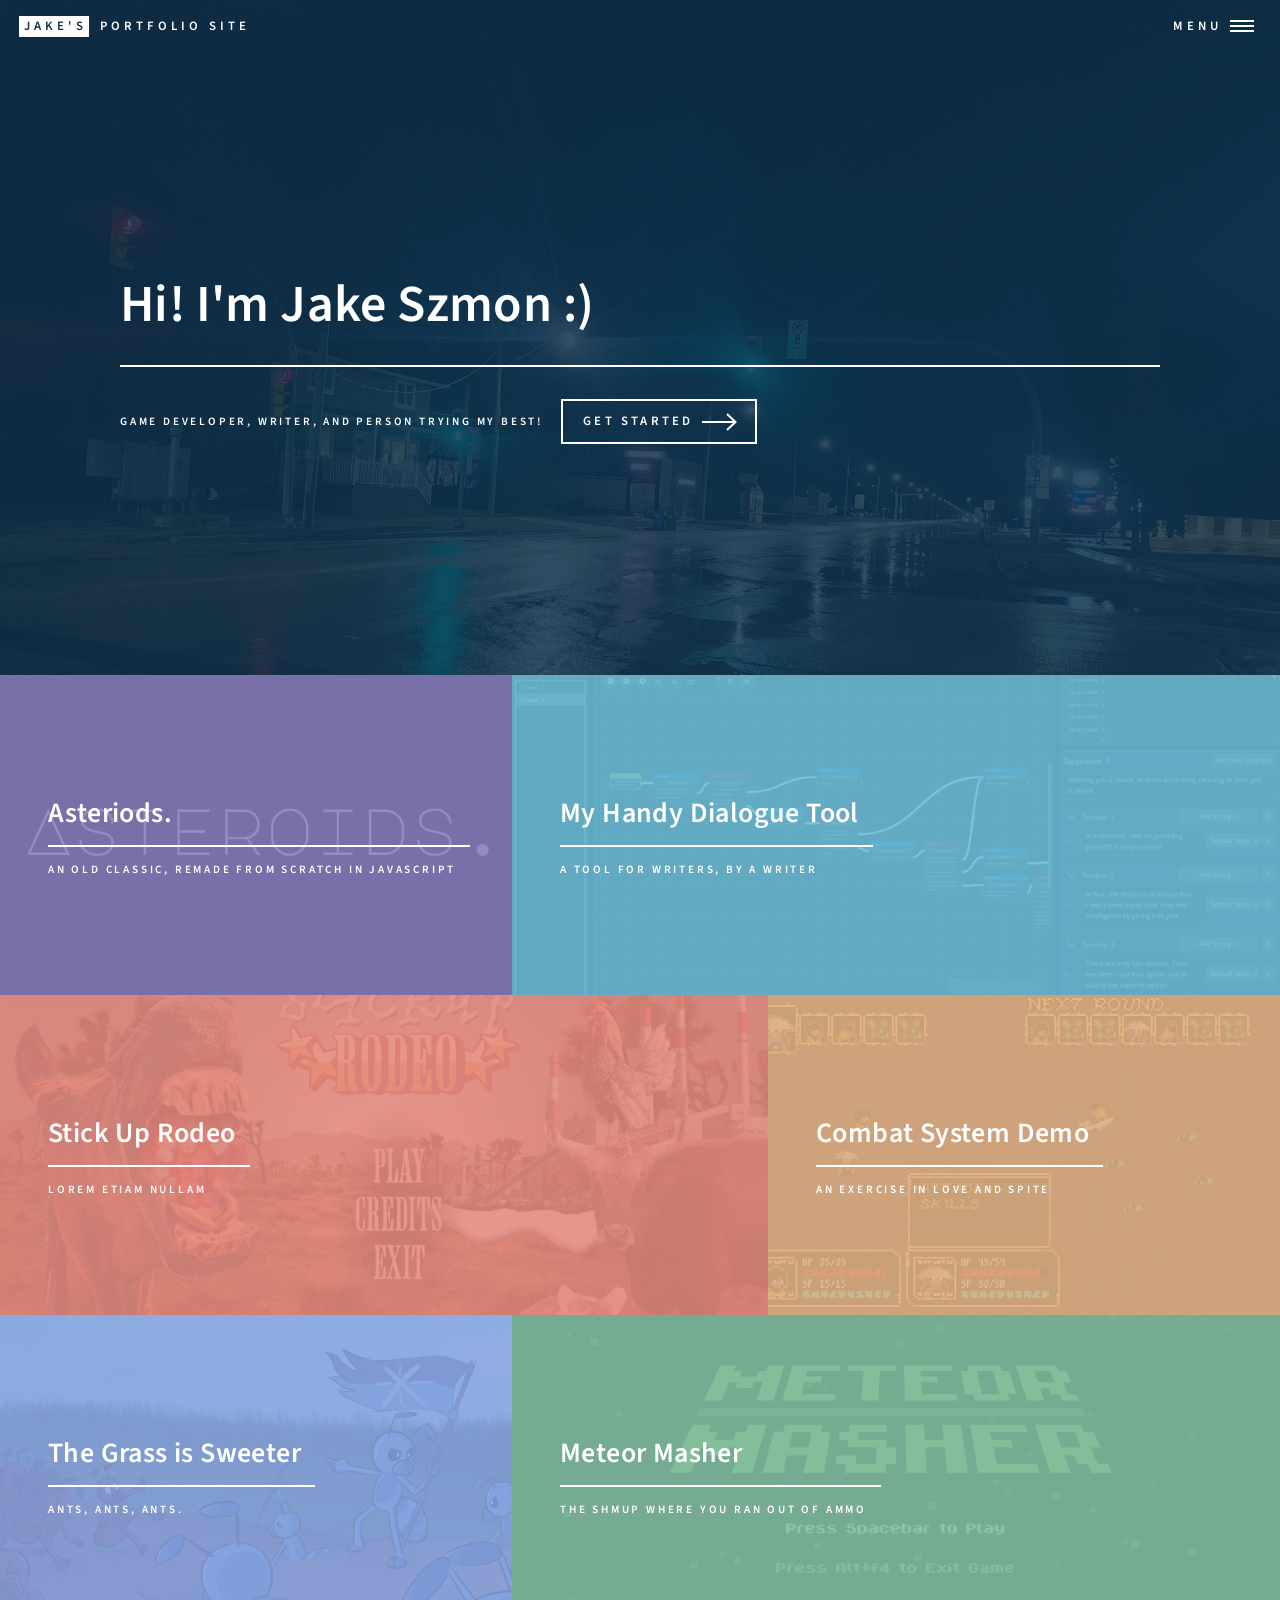
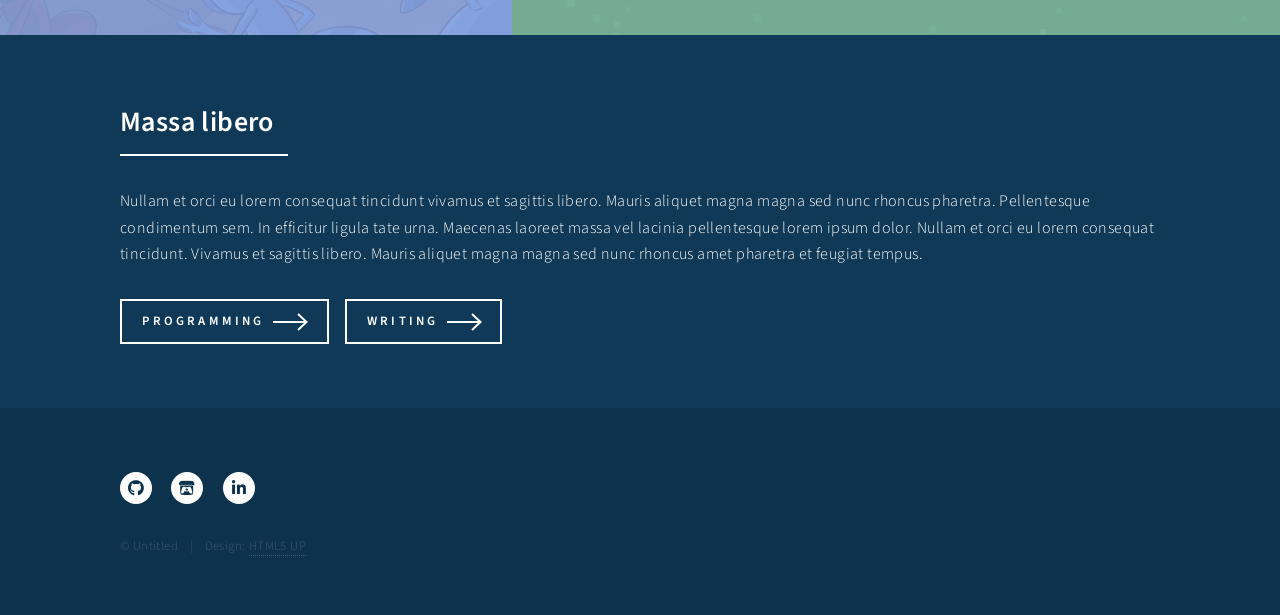
==== index.html @ b8385c4a "Test Update on home pc" ====
<!DOCTYPE HTML>
<!--
	Forty by HTML5 UP
	html5up.net | @ajlkn
	Free for personal and commercial use under the CCA 3.0 license (html5up.net/license)
-->
<html>
	<head>
		<title>Jake Szmon</title>
		<meta charset="utf-8" />
		<meta name="viewport" content="width=device-width, initial-scale=1, user-scalable=no" />
		<link rel="stylesheet" href="assets/css/main.css" />
		<noscript><link rel="stylesheet" href="assets/css/noscript.css" /></noscript>
	</head>
	<body class="is-preload">

		<!-- Wrapper -->
			<div id="wrapper">

				<!-- Header -->
					<header id="header" class="alt">
						<a href="index.html" class="logo"><strong>Jake's</strong><span> Portfolio Site</span></a>
						<nav>
							<a href="#menu">Menu</a>
						</nav>
					</header>

				<!-- Menu -->
					<nav id="menu">
						<ul class="links">
							<li><a href="index.html">Home</a></li>
							<li><a href="/assets/pages/ProgrammingProjects.html">Programming Projects</a></li>
						</ul>
					</nav>

				<!-- Banner -->
					<section id="banner" class="major">
						<div class="inner">
							<header class="major">
								<h1>Hi! I'm Jake Szmon :)</h1>
							</header>
							<div class="content">
								<p>Game Developer, Writer, and person trying my best!</p>
								<ul class="actions">
									<li><a href="#one" class="button next scrolly">Get Started</a></li>
								</ul>
							</div>
						</div>
					</section>

				<!-- Main -->
					<div id="main">

						<!-- One -->
							<section id="one" class="tiles">
								<article>
									<span class="image">
										<img src="/assets/images/projects/asteroids/aster_Header.png" alt="" />
									</span>
									<header class="major">
										<h3><a href="/assets/pages/projects/asteroids.html" class="link">Asteriods.</a></h3>
										<p>An old classic, remade from scratch in javascript</p>
									</header>
								</article>
								<article>
									<span class="image">
										<img src="/assets/images/projects/dialogue/JHDT_Header.png" alt="" />
									</span>
									<header class="major">
										<h3><a href="/assets/pages/projects/jakeshandydialoguetool.html" class="link">My Handy Dialogue Tool</a></h3>
										<p>A tool for writers, by a writer</p>
									</header>
								</article>
								<article>
									<span class="image">
										<img src="/assets/images/projects/stickup/StickUp_Header.png" alt="" />
									</span>
									<header class="major">
										<h3><a href="/assets/pages/projects/stickuprodeo.html" class="link">Stick Up Rodeo</a></h3>
										<p>Lorem etiam nullam</p>
									</header>
								</article>
								<article>
									<span class="image">
										<img src="/assets/images/projects/turnbased/TBB_Header.png" alt="" />
									</span>
									<header class="major">
										<h3><a href="/assets/pages/projects/turnbasedcombat.html" class="link">Combat System Demo</a></h3>
										<p>An Exercise in Love and Spite</p>
									</header>
								</article>
								<article>
									<span class="image">
										<img src="/assets/images/projects/sweetgrass/TGiS_Header.png" alt="" />
									</span>
									<header class="major">
										<h3><a href="/assets/pages/projects/thegrassissweeter.html" class="link">The Grass is Sweeter</a></h3>
										<p>Ants, Ants, Ants.</p>
									</header>
								</article>
								<article>
									<span class="image">
										<img src="/assets/images/projects/meteormasher/MM_Header.png" alt="" />
									</span>
									<header class="major">
										<h3><a href="/assets/pages/projects/meteormasher.html" class="link">Meteor Masher</a></h3>
										<p>The Shmup where you ran out of ammo</p>
									</header>
								</article>
							</section>

						<!-- Two -->
							<section id="two">
								<div class="inner">
									<header class="major">
										<h2>Massa libero</h2>
									</header>
									<p>Nullam et orci eu lorem consequat tincidunt vivamus et sagittis libero. Mauris aliquet magna magna sed nunc rhoncus pharetra. Pellentesque condimentum sem. In efficitur ligula tate urna. Maecenas laoreet massa vel lacinia pellentesque lorem ipsum dolor. Nullam et orci eu lorem consequat tincidunt. Vivamus et sagittis libero. Mauris aliquet magna magna sed nunc rhoncus amet pharetra et feugiat tempus.</p>
									<ul class="actions">
										<li><a href="/assets/pages/ProgrammingProjects.html" class="button next">Programming</a></li>
										<li><a href="/assets/pages/ProgrammingProjects.html" class="button next">Writing</a></li>
									</ul>
								</div>
							</section>

					</div>


				<!-- Footer -->
					<footer id="footer">
						<div class="inner">
							<ul class="icons">
								<li><a href="https://github.com/jacobszmon" class="icon brands alt fa-github"><span class="label">GitHub</span></a></li>
								<li><a href="https://szmonjbob.itch.io/" class="icon brands alt fa-itch-io"><span class="label">Itch</span></a></li>
								<li><a href="https://www.linkedin.com/in/jake-szmon-65138b3aa/" class="icon brands alt fa-linkedin-in"><span class="label">LinkedIn</span></a></li>
							</ul>
							<ul class="copyright">
								<li>&copy; Untitled</li><li>Design: <a href="https://html5up.net">HTML5 UP</a></li>
							</ul>
						</div>
					</footer>

			</div>

		<!-- Scripts -->
			<script src="assets/js/jquery.min.js"></script>
			<script src="assets/js/jquery.scrolly.min.js"></script>
			<script src="assets/js/jquery.scrollex.min.js"></script>
			<script src="assets/js/browser.min.js"></script>
			<script src="assets/js/breakpoints.min.js"></script>
			<script src="assets/js/util.js"></script>
			<script src="assets/js/main.js"></script>

	</body>
</html>
---- assets/css/main.css ----
@import url(fontawesome-all.min.css);
@import url("https://fonts.googleapis.com/css?family=Source+Sans+Pro:300,300italic,600,600italic");

/*
	Forty by HTML5 UP
	html5up.net | @ajlkn
	Free for personal and commercial use under the CCA 3.0 license (html5up.net/license)
*/




html, body, div, span, applet, object,
iframe, h1, h2, h3, h4, h5, h6, p, blockquote,
pre, a, abbr, acronym, address, big, cite,
code, del, dfn, em, img, ins, kbd, q, s, samp,
small, strike, strong, sub, sup, tt, var, b,
u, i, center, dl, dt, dd, ol, ul, li, fieldset,
form, label, legend, table, caption, tbody,
tfoot, thead, tr, th, td, article, aside,
canvas, details, embed, figure, figcaption,
footer, header, hgroup, menu, nav, output, ruby,
section, summary, time, mark, audio, video {
	margin: 0;
	padding: 0;
	border: 0;
	font-size: 100%;
	font: inherit;
	vertical-align: baseline;}

article, aside, details, figcaption, figure,
footer, header, hgroup, menu, nav, section {
	display: block;}

body {
	line-height: 1;
}

ol, ul {
	list-style: none;
}

blockquote, q {
	quotes: none;
}

	blockquote:before, blockquote:after, q:before, q:after {
		content: '';
		content: none;
	}

table {
	border-collapse: collapse;
	border-spacing: 0;
}

body {
	-webkit-text-size-adjust: none;
}

mark {
	background-color: transparent;
	color: inherit;
}

input::-moz-focus-inner {
	border: 0;
	padding: 0;
}

input, select, textarea {
	-moz-appearance: none;
	-webkit-appearance: none;
	-ms-appearance: none;
	appearance: none;
}

/* Basic */

	@-ms-viewport {
		width: device-width;
	}

	body {
		-ms-overflow-style: scrollbar;
	}

	@media screen and (max-width: 480px) {

		html, body {
			min-width: 320px;
		}

	}

	html {
		box-sizing: border-box;
	}

	*, *:before, *:after {
		box-sizing: inherit;
		--key-color: #0d324d;
		--color2: #0F3957;
		--color3: #124469;
		--color4: #15507A;
	}

	body {
		background: var(--key-color);
	}

		body.is-preload *, body.is-preload *:before, body.is-preload *:after {
			-moz-animation: none !important;
			-webkit-animation: none !important;
			-ms-animation: none !important;
			animation: none !important;
			-moz-transition: none !important;
			-webkit-transition: none !important;
			-ms-transition: none !important;
			transition: none !important;
		}

/* Type */

	body, input, select, textarea {
		color: #ffffff;
		font-family: "Source Sans Pro", Helvetica, sans-serif;
		font-size: 17pt;
		font-weight: 300;
		letter-spacing: 0.025em;
		line-height: 1.65;
	}

		@media screen and (max-width: 1680px) {

			body, input, select, textarea {
				font-size: 14pt;
			}

		}

		@media screen and (max-width: 1280px) {

			body, input, select, textarea {
				font-size: 12pt;
			}

		}

		@media screen and (max-width: 360px) {

			body, input, select, textarea {
				font-size: 11pt;
			}

		}

	a {
		-moz-transition: color 0.2s ease-in-out, border-bottom-color 0.2s ease-in-out;
		-webkit-transition: color 0.2s ease-in-out, border-bottom-color 0.2s ease-in-out;
		-ms-transition: color 0.2s ease-in-out, border-bottom-color 0.2s ease-in-out;
		transition: color 0.2s ease-in-out, border-bottom-color 0.2s ease-in-out;
		border-bottom: dotted 1px;
		color: inherit;
		text-decoration: none;
	}

		a:hover {
			border-bottom-color: transparent;
			color: #9bf1ff !important;
		}

		a:active {
			color: #53e3fb !important;
		}

	strong, b {
		color: #ffffff;
		font-weight: 600;
	}

	em, i {
		font-style: italic;
	}

	p {
		margin: 0 0 2em 0;
	}

	h1, h2, h3, h4, h5, h6 {
		color: #ffffff;
		font-weight: 600;
		line-height: 1.65;
		margin: 0 0 1em 0;
	}

		h1 a, h2 a, h3 a, h4 a, h5 a, h6 a {
			color: inherit;
			border-bottom: 0;
		}

	h1 {
		font-size: 2.5em;
	}

	h2 {
		font-size: 1.75em;
	}

	h3 {
		font-size: 1.35em;
	}

	h4 {
		font-size: 1.1em;
	}

	h5 {
		font-size: 0.9em;
	}

	h6 {
		font-size: 0.7em;
	}

	@media screen and (max-width: 736px) {

		h1 {
			font-size: 2em;
		}

		h2 {
			font-size: 1.5em;
		}

		h3 {
			font-size: 1.25em;
		}

	}

	sub {
		font-size: 0.8em;
		position: relative;
		top: 0.5em;
	}

	sup {
		font-size: 0.8em;
		position: relative;
		top: -0.5em;
	}

	blockquote {
		border-left: solid 4px rgba(212, 212, 255, 0.1);
		font-style: italic;
		margin: 0 0 2em 0;
		padding: 0.5em 0 0.5em 2em;
	}

	code {
		background: rgba(212, 212, 255, 0.035);
		font-family: "Courier New", monospace;
		font-size: 0.9em;
		margin: 0 0.25em;
		padding: 0.25em 0.65em;
	}

	pre {
		-webkit-overflow-scrolling: touch;
		font-family: "Courier New", monospace;
		font-size: 0.9em;
		margin: 0 0 2em 0;
	}

		pre code {
			display: block;
			line-height: 1.75;
			padding: 1em 1.5em;
			overflow-x: auto;
		}

	hr {
		border: 0;
		border-bottom: solid 1px rgba(212, 212, 255, 0.1);
		margin: 2em 0;
	}

		hr.major {
			margin: 3em 0;
		}

	.align-left {
		text-align: left;
	}

	.align-center {
		text-align: center;
	}

	.align-right {
		text-align: right;
	}

/* Row */

	.row {
		display: flex;
		flex-wrap: wrap;
		box-sizing: border-box;
		align-items: stretch;
	}

		.row > * {
			box-sizing: border-box;
		}

		.row.gtr-uniform > * > :last-child {
			margin-bottom: 0;
		}

		.row.aln-left {
			justify-content: flex-start;
		}

		.row.aln-center {
			justify-content: center;
		}

		.row.aln-right {
			justify-content: flex-end;
		}

		.row.aln-top {
			align-items: flex-start;
		}

		.row.aln-middle {
			align-items: center;
		}

		.row.aln-bottom {
			align-items: flex-end;
		}

		.row > .imp {
			order: -1;
		}

		.row > .col-1 {
			width: 8.33333%;
		}

		.row > .off-1 {
			margin-left: 8.33333%;
		}

		.row > .col-2 {
			width: 16.66667%;
		}

		.row > .off-2 {
			margin-left: 16.66667%;
		}

		.row > .col-3 {
			width: 25%;
		}

		.row > .off-3 {
			margin-left: 25%;
		}

		.row > .col-4 {
			width: 33.33333%;
		}

		.row > .off-4 {
			margin-left: 33.33333%;
		}

		.row > .col-5 {
			width: 41.66667%;
		}

		.row > .off-5 {
			margin-left: 41.66667%;
		}

		.row > .col-6 {
			width: 50%;
		}

		.row > .off-6 {
			margin-left: 50%;
		}

		.row > .col-7 {
			width: 58.33333%;
		}

		.row > .off-7 {
			margin-left: 58.33333%;
		}

		.row > .col-8 {
			width: 66.66667%;
		}

		.row > .off-8 {
			margin-left: 66.66667%;
		}

		.row > .col-9 {
			width: 75%;
		}

		.row > .off-9 {
			margin-left: 75%;
		}

		.row > .col-10 {
			width: 83.33333%;
		}

		.row > .off-10 {
			margin-left: 83.33333%;
		}

		.row > .col-11 {
			width: 91.66667%;
		}

		.row > .off-11 {
			margin-left: 91.66667%;
		}

		.row > .col-12 {
			width: 100%;
		}

		.row > .off-12 {
			margin-left: 100%;
		}

		.row.gtr-0 {
			margin-top: 0;
			margin-left: 0em;
		}

			.row.gtr-0 > * {
				padding: 0 0 0 0em;
			}

			.row.gtr-0.gtr-uniform {
				margin-top: 0em;
			}

				.row.gtr-0.gtr-uniform > * {
					padding-top: 0em;
				}

		.row.gtr-25 {
			margin-top: 0;
			margin-left: -0.5em;
		}

			.row.gtr-25 > * {
				padding: 0 0 0 0.5em;
			}

			.row.gtr-25.gtr-uniform {
				margin-top: -0.5em;
			}

				.row.gtr-25.gtr-uniform > * {
					padding-top: 0.5em;
				}

		.row.gtr-50 {
			margin-top: 0;
			margin-left: -1em;
		}

			.row.gtr-50 > * {
				padding: 0 0 0 1em;
			}

			.row.gtr-50.gtr-uniform {
				margin-top: -1em;
			}

				.row.gtr-50.gtr-uniform > * {
					padding-top: 1em;
				}

		.row {
			margin-top: 0;
			margin-left: -2em;
		}

			.row > * {
				padding: 0 0 0 2em;
			}

			.row.gtr-uniform {
				margin-top: -2em;
			}

				.row.gtr-uniform > * {
					padding-top: 2em;
				}

		.row.gtr-150 {
			margin-top: 0;
			margin-left: -3em;
		}

			.row.gtr-150 > * {
				padding: 0 0 0 3em;
			}

			.row.gtr-150.gtr-uniform {
				margin-top: -3em;
			}

				.row.gtr-150.gtr-uniform > * {
					padding-top: 3em;
				}

		.row.gtr-200 {
			margin-top: 0;
			margin-left: -4em;
		}

			.row.gtr-200 > * {
				padding: 0 0 0 4em;
			}

			.row.gtr-200.gtr-uniform {
				margin-top: -4em;
			}

				.row.gtr-200.gtr-uniform > * {
					padding-top: 4em;
				}

		@media screen and (max-width: 1680px) {

			.row {
				display: flex;
				flex-wrap: wrap;
				box-sizing: border-box;
				align-items: stretch;
			}

				.row > * {
					box-sizing: border-box;
				}

				.row.gtr-uniform > * > :last-child {
					margin-bottom: 0;
				}

				.row.aln-left {
					justify-content: flex-start;
				}

				.row.aln-center {
					justify-content: center;
				}

				.row.aln-right {
					justify-content: flex-end;
				}

				.row.aln-top {
					align-items: flex-start;
				}

				.row.aln-middle {
					align-items: center;
				}

				.row.aln-bottom {
					align-items: flex-end;
				}

				.row > .imp-xlarge {
					order: -1;
				}

				.row > .col-1-xlarge {
					width: 8.33333%;
				}

				.row > .off-1-xlarge {
					margin-left: 8.33333%;
				}

				.row > .col-2-xlarge {
					width: 16.66667%;
				}

				.row > .off-2-xlarge {
					margin-left: 16.66667%;
				}

				.row > .col-3-xlarge {
					width: 25%;
				}

				.row > .off-3-xlarge {
					margin-left: 25%;
				}

				.row > .col-4-xlarge {
					width: 33.33333%;
				}

				.row > .off-4-xlarge {
					margin-left: 33.33333%;
				}

				.row > .col-5-xlarge {
					width: 41.66667%;
				}

				.row > .off-5-xlarge {
					margin-left: 41.66667%;
				}

				.row > .col-6-xlarge {
					width: 50%;
				}

				.row > .off-6-xlarge {
					margin-left: 50%;
				}

				.row > .col-7-xlarge {
					width: 58.33333%;
				}

				.row > .off-7-xlarge {
					margin-left: 58.33333%;
				}

				.row > .col-8-xlarge {
					width: 66.66667%;
				}

				.row > .off-8-xlarge {
					margin-left: 66.66667%;
				}

				.row > .col-9-xlarge {
					width: 75%;
				}

				.row > .off-9-xlarge {
					margin-left: 75%;
				}

				.row > .col-10-xlarge {
					width: 83.33333%;
				}

				.row > .off-10-xlarge {
					margin-left: 83.33333%;
				}

				.row > .col-11-xlarge {
					width: 91.66667%;
				}

				.row > .off-11-xlarge {
					margin-left: 91.66667%;
				}

				.row > .col-12-xlarge {
					width: 100%;
				}

				.row > .off-12-xlarge {
					margin-left: 100%;
				}

				.row.gtr-0 {
					margin-top: 0;
					margin-left: 0em;
				}

					.row.gtr-0 > * {
						padding: 0 0 0 0em;
					}

					.row.gtr-0.gtr-uniform {
						margin-top: 0em;
					}

						.row.gtr-0.gtr-uniform > * {
							padding-top: 0em;
						}

				.row.gtr-25 {
					margin-top: 0;
					margin-left: -0.5em;
				}

					.row.gtr-25 > * {
						padding: 0 0 0 0.5em;
					}

					.row.gtr-25.gtr-uniform {
						margin-top: -0.5em;
					}

						.row.gtr-25.gtr-uniform > * {
							padding-top: 0.5em;
						}

				.row.gtr-50 {
					margin-top: 0;
					margin-left: -1em;
				}

					.row.gtr-50 > * {
						padding: 0 0 0 1em;
					}

					.row.gtr-50.gtr-uniform {
						margin-top: -1em;
					}

						.row.gtr-50.gtr-uniform > * {
							padding-top: 1em;
						}

				.row {
					margin-top: 0;
					margin-left: -2em;
				}

					.row > * {
						padding: 0 0 0 2em;
					}

					.row.gtr-uniform {
						margin-top: -2em;
					}

						.row.gtr-uniform > * {
							padding-top: 2em;
						}

				.row.gtr-150 {
					margin-top: 0;
					margin-left: -3em;
				}

					.row.gtr-150 > * {
						padding: 0 0 0 3em;
					}

					.row.gtr-150.gtr-uniform {
						margin-top: -3em;
					}

						.row.gtr-150.gtr-uniform > * {
							padding-top: 3em;
						}

				.row.gtr-200 {
					margin-top: 0;
					margin-left: -4em;
				}

					.row.gtr-200 > * {
						padding: 0 0 0 4em;
					}

					.row.gtr-200.gtr-uniform {
						margin-top: -4em;
					}

						.row.gtr-200.gtr-uniform > * {
							padding-top: 4em;
						}

		}

		@media screen and (max-width: 1280px) {

			.row {
				display: flex;
				flex-wrap: wrap;
				box-sizing: border-box;
				align-items: stretch;
			}

				.row > * {
					box-sizing: border-box;
				}

				.row.gtr-uniform > * > :last-child {
					margin-bottom: 0;
				}

				.row.aln-left {
					justify-content: flex-start;
				}

				.row.aln-center {
					justify-content: center;
				}

				.row.aln-right {
					justify-content: flex-end;
				}

				.row.aln-top {
					align-items: flex-start;
				}

				.row.aln-middle {
					align-items: center;
				}

				.row.aln-bottom {
					align-items: flex-end;
				}

				.row > .imp-large {
					order: -1;
				}

				.row > .col-1-large {
					width: 8.33333%;
				}

				.row > .off-1-large {
					margin-left: 8.33333%;
				}

				.row > .col-2-large {
					width: 16.66667%;
				}

				.row > .off-2-large {
					margin-left: 16.66667%;
				}

				.row > .col-3-large {
					width: 25%;
				}

				.row > .off-3-large {
					margin-left: 25%;
				}

				.row > .col-4-large {
					width: 33.33333%;
				}

				.row > .off-4-large {
					margin-left: 33.33333%;
				}

				.row > .col-5-large {
					width: 41.66667%;
				}

				.row > .off-5-large {
					margin-left: 41.66667%;
				}

				.row > .col-6-large {
					width: 50%;
				}

				.row > .off-6-large {
					margin-left: 50%;
				}

				.row > .col-7-large {
					width: 58.33333%;
				}

				.row > .off-7-large {
					margin-left: 58.33333%;
				}

				.row > .col-8-large {
					width: 66.66667%;
				}

				.row > .off-8-large {
					margin-left: 66.66667%;
				}

				.row > .col-9-large {
					width: 75%;
				}

				.row > .off-9-large {
					margin-left: 75%;
				}

				.row > .col-10-large {
					width: 83.33333%;
				}

				.row > .off-10-large {
					margin-left: 83.33333%;
				}

				.row > .col-11-large {
					width: 91.66667%;
				}

				.row > .off-11-large {
					margin-left: 91.66667%;
				}

				.row > .col-12-large {
					width: 100%;
				}

				.row > .off-12-large {
					margin-left: 100%;
				}

				.row.gtr-0 {
					margin-top: 0;
					margin-left: 0em;
				}

					.row.gtr-0 > * {
						padding: 0 0 0 0em;
					}

					.row.gtr-0.gtr-uniform {
						margin-top: 0em;
					}

						.row.gtr-0.gtr-uniform > * {
							padding-top: 0em;
						}

				.row.gtr-25 {
					margin-top: 0;
					margin-left: -0.375em;
				}

					.row.gtr-25 > * {
						padding: 0 0 0 0.375em;
					}

					.row.gtr-25.gtr-uniform {
						margin-top: -0.375em;
					}

						.row.gtr-25.gtr-uniform > * {
							padding-top: 0.375em;
						}

				.row.gtr-50 {
					margin-top: 0;
					margin-left: -0.75em;
				}

					.row.gtr-50 > * {
						padding: 0 0 0 0.75em;
					}

					.row.gtr-50.gtr-uniform {
						margin-top: -0.75em;
					}

						.row.gtr-50.gtr-uniform > * {
							padding-top: 0.75em;
						}

				.row {
					margin-top: 0;
					margin-left: -1.5em;
				}

					.row > * {
						padding: 0 0 0 1.5em;
					}

					.row.gtr-uniform {
						margin-top: -1.5em;
					}

						.row.gtr-uniform > * {
							padding-top: 1.5em;
						}

				.row.gtr-150 {
					margin-top: 0;
					margin-left: -2.25em;
				}

					.row.gtr-150 > * {
						padding: 0 0 0 2.25em;
					}

					.row.gtr-150.gtr-uniform {
						margin-top: -2.25em;
					}

						.row.gtr-150.gtr-uniform > * {
							padding-top: 2.25em;
						}

				.row.gtr-200 {
					margin-top: 0;
					margin-left: -3em;
				}

					.row.gtr-200 > * {
						padding: 0 0 0 3em;
					}

					.row.gtr-200.gtr-uniform {
						margin-top: -3em;
					}

						.row.gtr-200.gtr-uniform > * {
							padding-top: 3em;
						}

		}

		@media screen and (max-width: 980px) {

			.row {
				display: flex;
				flex-wrap: wrap;
				box-sizing: border-box;
				align-items: stretch;
			}

				.row > * {
					box-sizing: border-box;
				}

				.row.gtr-uniform > * > :last-child {
					margin-bottom: 0;
				}

				.row.aln-left {
					justify-content: flex-start;
				}

				.row.aln-center {
					justify-content: center;
				}

				.row.aln-right {
					justify-content: flex-end;
				}

				.row.aln-top {
					align-items: flex-start;
				}

				.row.aln-middle {
					align-items: center;
				}

				.row.aln-bottom {
					align-items: flex-end;
				}

				.row > .imp-medium {
					order: -1;
				}

				.row > .col-1-medium {
					width: 8.33333%;
				}

				.row > .off-1-medium {
					margin-left: 8.33333%;
				}

				.row > .col-2-medium {
					width: 16.66667%;
				}

				.row > .off-2-medium {
					margin-left: 16.66667%;
				}

				.row > .col-3-medium {
					width: 25%;
				}

				.row > .off-3-medium {
					margin-left: 25%;
				}

				.row > .col-4-medium {
					width: 33.33333%;
				}

				.row > .off-4-medium {
					margin-left: 33.33333%;
				}

				.row > .col-5-medium {
					width: 41.66667%;
				}

				.row > .off-5-medium {
					margin-left: 41.66667%;
				}

				.row > .col-6-medium {
					width: 50%;
				}

				.row > .off-6-medium {
					margin-left: 50%;
				}

				.row > .col-7-medium {
					width: 58.33333%;
				}

				.row > .off-7-medium {
					margin-left: 58.33333%;
				}

				.row > .col-8-medium {
					width: 66.66667%;
				}

				.row > .off-8-medium {
					margin-left: 66.66667%;
				}

				.row > .col-9-medium {
					width: 75%;
				}

				.row > .off-9-medium {
					margin-left: 75%;
				}

				.row > .col-10-medium {
					width: 83.33333%;
				}

				.row > .off-10-medium {
					margin-left: 83.33333%;
				}

				.row > .col-11-medium {
					width: 91.66667%;
				}

				.row > .off-11-medium {
					margin-left: 91.66667%;
				}

				.row > .col-12-medium {
					width: 100%;
				}

				.row > .off-12-medium {
					margin-left: 100%;
				}

				.row.gtr-0 {
					margin-top: 0;
					margin-left: 0em;
				}

					.row.gtr-0 > * {
						padding: 0 0 0 0em;
					}

					.row.gtr-0.gtr-uniform {
						margin-top: 0em;
					}

						.row.gtr-0.gtr-uniform > * {
							padding-top: 0em;
						}

				.row.gtr-25 {
					margin-top: 0;
					margin-left: -0.375em;
				}

					.row.gtr-25 > * {
						padding: 0 0 0 0.375em;
					}

					.row.gtr-25.gtr-uniform {
						margin-top: -0.375em;
					}

						.row.gtr-25.gtr-uniform > * {
							padding-top: 0.375em;
						}

				.row.gtr-50 {
					margin-top: 0;
					margin-left: -0.75em;
				}

					.row.gtr-50 > * {
						padding: 0 0 0 0.75em;
					}

					.row.gtr-50.gtr-uniform {
						margin-top: -0.75em;
					}

						.row.gtr-50.gtr-uniform > * {
							padding-top: 0.75em;
						}

				.row {
					margin-top: 0;
					margin-left: -1.5em;
				}

					.row > * {
						padding: 0 0 0 1.5em;
					}

					.row.gtr-uniform {
						margin-top: -1.5em;
					}

						.row.gtr-uniform > * {
							padding-top: 1.5em;
						}

				.row.gtr-150 {
					margin-top: 0;
					margin-left: -2.25em;
				}

					.row.gtr-150 > * {
						padding: 0 0 0 2.25em;
					}

					.row.gtr-150.gtr-uniform {
						margin-top: -2.25em;
					}

						.row.gtr-150.gtr-uniform > * {
							padding-top: 2.25em;
						}

				.row.gtr-200 {
					margin-top: 0;
					margin-left: -3em;
				}

					.row.gtr-200 > * {
						padding: 0 0 0 3em;
					}

					.row.gtr-200.gtr-uniform {
						margin-top: -3em;
					}

						.row.gtr-200.gtr-uniform > * {
							padding-top: 3em;
						}

		}

		@media screen and (max-width: 736px) {

			.row {
				display: flex;
				flex-wrap: wrap;
				box-sizing: border-box;
				align-items: stretch;
			}

				.row > * {
					box-sizing: border-box;
				}

				.row.gtr-uniform > * > :last-child {
					margin-bottom: 0;
				}

				.row.aln-left {
					justify-content: flex-start;
				}

				.row.aln-center {
					justify-content: center;
				}

				.row.aln-right {
					justify-content: flex-end;
				}

				.row.aln-top {
					align-items: flex-start;
				}

				.row.aln-middle {
					align-items: center;
				}

				.row.aln-bottom {
					align-items: flex-end;
				}

				.row > .imp-small {
					order: -1;
				}

				.row > .col-1-small {
					width: 8.33333%;
				}

				.row > .off-1-small {
					margin-left: 8.33333%;
				}

				.row > .col-2-small {
					width: 16.66667%;
				}

				.row > .off-2-small {
					margin-left: 16.66667%;
				}

				.row > .col-3-small {
					width: 25%;
				}

				.row > .off-3-small {
					margin-left: 25%;
				}

				.row > .col-4-small {
					width: 33.33333%;
				}

				.row > .off-4-small {
					margin-left: 33.33333%;
				}

				.row > .col-5-small {
					width: 41.66667%;
				}

				.row > .off-5-small {
					margin-left: 41.66667%;
				}

				.row > .col-6-small {
					width: 50%;
				}

				.row > .off-6-small {
					margin-left: 50%;
				}

				.row > .col-7-small {
					width: 58.33333%;
				}

				.row > .off-7-small {
					margin-left: 58.33333%;
				}

				.row > .col-8-small {
					width: 66.66667%;
				}

				.row > .off-8-small {
					margin-left: 66.66667%;
				}

				.row > .col-9-small {
					width: 75%;
				}

				.row > .off-9-small {
					margin-left: 75%;
				}

				.row > .col-10-small {
					width: 83.33333%;
				}

				.row > .off-10-small {
					margin-left: 83.33333%;
				}

				.row > .col-11-small {
					width: 91.66667%;
				}

				.row > .off-11-small {
					margin-left: 91.66667%;
				}

				.row > .col-12-small {
					width: 100%;
				}

				.row > .off-12-small {
					margin-left: 100%;
				}

				.row.gtr-0 {
					margin-top: 0;
					margin-left: 0em;
				}

					.row.gtr-0 > * {
						padding: 0 0 0 0em;
					}

					.row.gtr-0.gtr-uniform {
						margin-top: 0em;
					}

						.row.gtr-0.gtr-uniform > * {
							padding-top: 0em;
						}

				.row.gtr-25 {
					margin-top: 0;
					margin-left: -0.3125em;
				}

					.row.gtr-25 > * {
						padding: 0 0 0 0.3125em;
					}

					.row.gtr-25.gtr-uniform {
						margin-top: -0.3125em;
					}

						.row.gtr-25.gtr-uniform > * {
							padding-top: 0.3125em;
						}

				.row.gtr-50 {
					margin-top: 0;
					margin-left: -0.625em;
				}

					.row.gtr-50 > * {
						padding: 0 0 0 0.625em;
					}

					.row.gtr-50.gtr-uniform {
						margin-top: -0.625em;
					}

						.row.gtr-50.gtr-uniform > * {
							padding-top: 0.625em;
						}

				.row {
					margin-top: 0;
					margin-left: -1.25em;
				}

					.row > * {
						padding: 0 0 0 1.25em;
					}

					.row.gtr-uniform {
						margin-top: -1.25em;
					}

						.row.gtr-uniform > * {
							padding-top: 1.25em;
						}

				.row.gtr-150 {
					margin-top: 0;
					margin-left: -1.875em;
				}

					.row.gtr-150 > * {
						padding: 0 0 0 1.875em;
					}

					.row.gtr-150.gtr-uniform {
						margin-top: -1.875em;
					}

						.row.gtr-150.gtr-uniform > * {
							padding-top: 1.875em;
						}

				.row.gtr-200 {
					margin-top: 0;
					margin-left: -2.5em;
				}

					.row.gtr-200 > * {
						padding: 0 0 0 2.5em;
					}

					.row.gtr-200.gtr-uniform {
						margin-top: -2.5em;
					}

						.row.gtr-200.gtr-uniform > * {
							padding-top: 2.5em;
						}

		}

		@media screen and (max-width: 480px) {

			.row {
				display: flex;
				flex-wrap: wrap;
				box-sizing: border-box;
				align-items: stretch;
			}

				.row > * {
					box-sizing: border-box;
				}

				.row.gtr-uniform > * > :last-child {
					margin-bottom: 0;
				}

				.row.aln-left {
					justify-content: flex-start;
				}

				.row.aln-center {
					justify-content: center;
				}

				.row.aln-right {
					justify-content: flex-end;
				}

				.row.aln-top {
					align-items: flex-start;
				}

				.row.aln-middle {
					align-items: center;
				}

				.row.aln-bottom {
					align-items: flex-end;
				}

				.row > .imp-xsmall {
					order: -1;
				}

				.row > .col-1-xsmall {
					width: 8.33333%;
				}

				.row > .off-1-xsmall {
					margin-left: 8.33333%;
				}

				.row > .col-2-xsmall {
					width: 16.66667%;
				}

				.row > .off-2-xsmall {
					margin-left: 16.66667%;
				}

				.row > .col-3-xsmall {
					width: 25%;
				}

				.row > .off-3-xsmall {
					margin-left: 25%;
				}

				.row > .col-4-xsmall {
					width: 33.33333%;
				}

				.row > .off-4-xsmall {
					margin-left: 33.33333%;
				}

				.row > .col-5-xsmall {
					width: 41.66667%;
				}

				.row > .off-5-xsmall {
					margin-left: 41.66667%;
				}

				.row > .col-6-xsmall {
					width: 50%;
				}

				.row > .off-6-xsmall {
					margin-left: 50%;
				}

				.row > .col-7-xsmall {
					width: 58.33333%;
				}

				.row > .off-7-xsmall {
					margin-left: 58.33333%;
				}

				.row > .col-8-xsmall {
					width: 66.66667%;
				}

				.row > .off-8-xsmall {
					margin-left: 66.66667%;
				}

				.row > .col-9-xsmall {
					width: 75%;
				}

				.row > .off-9-xsmall {
					margin-left: 75%;
				}

				.row > .col-10-xsmall {
					width: 83.33333%;
				}

				.row > .off-10-xsmall {
					margin-left: 83.33333%;
				}

				.row > .col-11-xsmall {
					width: 91.66667%;
				}

				.row > .off-11-xsmall {
					margin-left: 91.66667%;
				}

				.row > .col-12-xsmall {
					width: 100%;
				}

				.row > .off-12-xsmall {
					margin-left: 100%;
				}

				.row.gtr-0 {
					margin-top: 0;
					margin-left: 0em;
				}

					.row.gtr-0 > * {
						padding: 0 0 0 0em;
					}

					.row.gtr-0.gtr-uniform {
						margin-top: 0em;
					}

						.row.gtr-0.gtr-uniform > * {
							padding-top: 0em;
						}

				.row.gtr-25 {
					margin-top: 0;
					margin-left: -0.3125em;
				}

					.row.gtr-25 > * {
						padding: 0 0 0 0.3125em;
					}

					.row.gtr-25.gtr-uniform {
						margin-top: -0.3125em;
					}

						.row.gtr-25.gtr-uniform > * {
							padding-top: 0.3125em;
						}

				.row.gtr-50 {
					margin-top: 0;
					margin-left: -0.625em;
				}

					.row.gtr-50 > * {
						padding: 0 0 0 0.625em;
					}

					.row.gtr-50.gtr-uniform {
						margin-top: -0.625em;
					}

						.row.gtr-50.gtr-uniform > * {
							padding-top: 0.625em;
						}

				.row {
					margin-top: 0;
					margin-left: -1.25em;
				}

					.row > * {
						padding: 0 0 0 1.25em;
					}

					.row.gtr-uniform {
						margin-top: -1.25em;
					}

						.row.gtr-uniform > * {
							padding-top: 1.25em;
						}

				.row.gtr-150 {
					margin-top: 0;
					margin-left: -1.875em;
				}

					.row.gtr-150 > * {
						padding: 0 0 0 1.875em;
					}

					.row.gtr-150.gtr-uniform {
						margin-top: -1.875em;
					}

						.row.gtr-150.gtr-uniform > * {
							padding-top: 1.875em;
						}

				.row.gtr-200 {
					margin-top: 0;
					margin-left: -2.5em;
				}

					.row.gtr-200 > * {
						padding: 0 0 0 2.5em;
					}

					.row.gtr-200.gtr-uniform {
						margin-top: -2.5em;
					}

						.row.gtr-200.gtr-uniform > * {
							padding-top: 2.5em;
						}

		}

/* Section/Article */

	section.special, article.special {
		text-align: center;
	}

	header.major {
		width: -moz-max-content;
		width: -webkit-max-content;
		width: -ms-max-content;
		width: max-content;
		margin-bottom: 2em;
	}

		header.major > :first-child {
			margin-bottom: 0;
			width: calc(100% + 0.5em);
		}

			header.major > :first-child:after {
				content: '';
				background-color: #ffffff;
				display: block;
				height: 2px;
				margin: 0.325em 0 0.5em 0;
				width: 100%;
			}

		header.major > p {
			font-size: 0.7em;
			font-weight: 600;
			letter-spacing: 0.25em;
			margin-bottom: 0;
			text-transform: uppercase;
		}

		body.is-ie header.major > :first-child:after {
			max-width: 9em;
		}

		body.is-ie header.major > h1:after {
			max-width: 100% !important;
		}

	@media screen and (max-width: 736px) {

		header.major > p br {
			display: none;
		}

	}

/* Form */

	form {
		margin: 0 0 2em 0;
	}

		form > :last-child {
			margin-bottom: 0;
		}

		form > .fields {
			display: -moz-flex;
			display: -webkit-flex;
			display: -ms-flex;
			display: flex;
			-moz-flex-wrap: wrap;
			-webkit-flex-wrap: wrap;
			-ms-flex-wrap: wrap;
			flex-wrap: wrap;
			width: calc(100% + 3em);
			margin: -1.5em 0 2em -1.5em;
		}

			form > .fields > .field {
				-moz-flex-grow: 0;
				-webkit-flex-grow: 0;
				-ms-flex-grow: 0;
				flex-grow: 0;
				-moz-flex-shrink: 0;
				-webkit-flex-shrink: 0;
				-ms-flex-shrink: 0;
				flex-shrink: 0;
				padding: 1.5em 0 0 1.5em;
				width: calc(100% - 1.5em);
			}

				form > .fields > .field.half {
					width: calc(50% - 0.75em);
				}

				form > .fields > .field.third {
					width: calc(100%/3 - 0.5em);
				}

				form > .fields > .field.quarter {
					width: calc(25% - 0.375em);
				}

		@media screen and (max-width: 480px) {

			form > .fields {
				width: calc(100% + 3em);
				margin: -1.5em 0 2em -1.5em;
			}

				form > .fields > .field {
					padding: 1.5em 0 0 1.5em;
					width: calc(100% - 1.5em);
				}

					form > .fields > .field.half {
						width: calc(100% - 1.5em);
					}

					form > .fields > .field.third {
						width: calc(100% - 1.5em);
					}

					form > .fields > .field.quarter {
						width: calc(100% - 1.5em);
					}

		}

	label {
		color: #ffffff;
		display: block;
		font-size: 0.8em;
		font-weight: 600;
		letter-spacing: 0.25em;
		margin: 0 0 1em 0;
		text-transform: uppercase;
	}

	input[type="text"],
	input[type="password"],
	input[type="email"],
	input[type="tel"],
	input[type="search"],
	input[type="url"],
	select,
	textarea {
		-moz-appearance: none;
		-webkit-appearance: none;
		-ms-appearance: none;
		appearance: none;
		background: rgba(212, 212, 255, 0.035);
		border: none;
		border-radius: 0;
		color: inherit;
		display: block;
		outline: 0;
		padding: 0 1em;
		text-decoration: none;
		width: 100%;
	}

		input[type="text"]:invalid,
		input[type="password"]:invalid,
		input[type="email"]:invalid,
		input[type="tel"]:invalid,
		input[type="search"]:invalid,
		input[type="url"]:invalid,
		select:invalid,
		textarea:invalid {
			box-shadow: none;
		}

		input[type="text"]:focus,
		input[type="password"]:focus,
		input[type="email"]:focus,
		input[type="tel"]:focus,
		input[type="search"]:focus,
		input[type="url"]:focus,
		select:focus,
		textarea:focus {
			border-color: #9bf1ff;
			box-shadow: 0 0 0 2px #9bf1ff;
		}

	select {
		background-image: url("data:image/svg+xml;charset=utf8,%3Csvg xmlns='http://www.w3.org/2000/svg' width='40' height='40' preserveAspectRatio='none' viewBox='0 0 40 40'%3E%3Cpath d='M9.4,12.3l10.4,10.4l10.4-10.4c0.2-0.2,0.5-0.4,0.9-0.4c0.3,0,0.6,0.1,0.9,0.4l3.3,3.3c0.2,0.2,0.4,0.5,0.4,0.9 c0,0.4-0.1,0.6-0.4,0.9L20.7,31.9c-0.2,0.2-0.5,0.4-0.9,0.4c-0.3,0-0.6-0.1-0.9-0.4L4.3,17.3c-0.2-0.2-0.4-0.5-0.4-0.9 c0-0.4,0.1-0.6,0.4-0.9l3.3-3.3c0.2-0.2,0.5-0.4,0.9-0.4S9.1,12.1,9.4,12.3z' fill='rgba(212, 212, 255, 0.1)' /%3E%3C/svg%3E");
		background-size: 1.25rem;
		background-repeat: no-repeat;
		background-position: calc(100% - 1rem) center;
		height: 2.75em;
		padding-right: 2.75em;
		text-overflow: ellipsis;
	}

		select option {
			color: #ffffff;
			background: var(--key-color);
		}

		select:focus::-ms-value {
			background-color: transparent;
		}

		select::-ms-expand {
			display: none;
		}

	input[type="text"],
	input[type="password"],
	input[type="email"],
	input[type="tel"],
	input[type="search"],
	input[type="url"],
	select {
		height: 2.75em;
	}

	textarea {
		padding: 0.75em 1em;
	}

	input[type="checkbox"],
	input[type="radio"] {
		-moz-appearance: none;
		-webkit-appearance: none;
		-ms-appearance: none;
		appearance: none;
		display: block;
		float: left;
		margin-right: -2em;
		opacity: 0;
		width: 1em;
		z-index: -1;
	}

		input[type="checkbox"] + label,
		input[type="radio"] + label {
			text-decoration: none;
			color: #ffffff;
			cursor: pointer;
			display: inline-block;
			font-weight: 300;
			padding-left: 2.65em;
			padding-right: 0.75em;
			position: relative;
		}

			input[type="checkbox"] + label:before,
			input[type="radio"] + label:before {
				-moz-osx-font-smoothing: grayscale;
				-webkit-font-smoothing: antialiased;
				display: inline-block;
				font-style: normal;
				font-variant: normal;
				text-rendering: auto;
				line-height: 1;
				text-transform: none !important;
				font-family: 'Font Awesome 5 Free';
				font-weight: 900;
			}

			input[type="checkbox"] + label:before,
			input[type="radio"] + label:before {
				background: rgba(212, 212, 255, 0.035);
				content: '';
				display: inline-block;
				font-size: 0.8em;
				height: 2.0625em;
				left: 0;
				letter-spacing: 0;
				line-height: 2.0625em;
				position: absolute;
				text-align: center;
				top: 0;
				width: 2.0625em;
			}

		input[type="checkbox"]:checked + label:before,
		input[type="radio"]:checked + label:before {
			background: #ffffff;
			border-color: #9bf1ff;
			content: '\f00c';
			color: var(--key-color);
		}

		input[type="checkbox"]:focus + label:before,
		input[type="radio"]:focus + label:before {
			box-shadow: 0 0 0 2px #9bf1ff;
		}

	input[type="radio"] + label:before {
		border-radius: 100%;
	}

	::-webkit-input-placeholder {
		color: rgba(244, 244, 255, 0.2) !important;
		opacity: 1.0;
	}

	:-moz-placeholder {
		color: rgba(244, 244, 255, 0.2) !important;
		opacity: 1.0;
	}

	::-moz-placeholder {
		color: rgba(244, 244, 255, 0.2) !important;
		opacity: 1.0;
	}

	:-ms-input-placeholder {
		color: rgba(244, 244, 255, 0.2) !important;
		opacity: 1.0;
	}

/* Box */

	.box {
		border: solid 1px rgba(212, 212, 255, 0.1);
		margin-bottom: 2em;
		padding: 1.5em;
	}

		.box > :last-child,
		.box > :last-child > :last-child,
		.box > :last-child > :last-child > :last-child {
			margin-bottom: 0;
		}

		.box.alt {
			border: 0;
			border-radius: 0;
			padding: 0;
		}

/* Icon */

	.icon {
		text-decoration: none;
		border-bottom: none;
		position: relative;
	}

		.icon:before {
			-moz-osx-font-smoothing: grayscale;
			-webkit-font-smoothing: antialiased;
			display: inline-block;
			font-style: normal;
			font-variant: normal;
			text-rendering: auto;
			line-height: 1;
			text-transform: none !important;
			font-family: 'Font Awesome 5 Free';
			font-weight: 400;
		}

		.icon > .label {
			display: none;
		}

		.icon:before {
			line-height: inherit;
		}

		.icon.solid:before {
			font-weight: 900;
		}

		.icon.brands:before {
			font-family: 'Font Awesome 5 Brands';
		}

		.icon.alt:before {
			background-color: #ffffff;
			border-radius: 100%;
			color: var(--key-color);
			display: inline-block;
			height: 2em;
			line-height: 2em;
			text-align: center;
			width: 2em;
		}

	a.icon.alt:before {
		-moz-transition: background-color 0.2s ease-in-out;
		-webkit-transition: background-color 0.2s ease-in-out;
		-ms-transition: background-color 0.2s ease-in-out;
		transition: background-color 0.2s ease-in-out;
	}

	a.icon.alt:hover:before {
		background-color: #6fc3df;
	}

	a.icon.alt:active:before {
		background-color: #37a6cb;
	}

/* Image */

	.image {
		border: 0;
		display: inline-block;
		position: relative;
	}

		.image img {
			display: block;
		}

		.image.left, .image.right {
			max-width: 30%;
		}

			.image.left img, .image.right img {
				width: 100%;
			}

		.image.left {
			float: left;
			margin: 0 1.5em 1.25em 0;
			top: 0.25em;
		}

		.image.right {
			float: right;
			margin: 0 0 1.25em 1.5em;
			top: 0.25em;
		}

		.image.fit {
			display: block;
			margin: 0 0 2em 0;
			width: 100%;
		}

			.image.fit img {
				width: 100%;
			}

		.image.main {
			display: block;
			margin: 2.5em 0;
			width: 100%;
		}

			.image.main img {
				width: 100%;
			}

			@media screen and (max-width: 736px) {

				.image.main {
					margin: 1.5em 0;
				}

			}

/* List */

	ol {
		list-style: decimal;
		margin: 0 0 2em 0;
		padding-left: 1.25em;
	}

		ol li {
			padding-left: 0.25em;
		}

	ul {
		list-style: disc;
		margin: 0 0 2em 0;
		padding-left: 1em;
	}

		ul li {
			padding-left: 0.5em;
		}

		ul.alt {
			list-style: none;
			padding-left: 0;
		}

			ul.alt li {
				border-top: solid 1px rgba(212, 212, 255, 0.1);
				padding: 0.5em 0;
			}

				ul.alt li:first-child {
					border-top: 0;
					padding-top: 0;
				}

	dl {
		margin: 0 0 2em 0;
	}

		dl dt {
			display: block;
			font-weight: 600;
			margin: 0 0 1em 0;
		}

		dl dd {
			margin-left: 2em;
		}

/* Actions */

	ul.actions {
		display: -moz-flex;
		display: -webkit-flex;
		display: -ms-flex;
		display: flex;
		cursor: default;
		list-style: none;
		margin-left: -1em;
		padding-left: 0;
	}

		ul.actions li {
			padding: 0 0 0 1em;
			vertical-align: middle;
		}

		ul.actions.special {
			-moz-justify-content: center;
			-webkit-justify-content: center;
			-ms-justify-content: center;
			justify-content: center;
			width: 100%;
			margin-left: 0;
		}

			ul.actions.special li:first-child {
				padding-left: 0;
			}

		ul.actions.stacked {
			-moz-flex-direction: column;
			-webkit-flex-direction: column;
			-ms-flex-direction: column;
			flex-direction: column;
			margin-left: 0;
		}

			ul.actions.stacked li {
				padding: 1.3em 0 0 0;
			}

				ul.actions.stacked li:first-child {
					padding-top: 0;
				}

		ul.actions.fit {
			width: calc(100% + 1em);
		}

			ul.actions.fit li {
				-moz-flex-grow: 1;
				-webkit-flex-grow: 1;
				-ms-flex-grow: 1;
				flex-grow: 1;
				-moz-flex-shrink: 1;
				-webkit-flex-shrink: 1;
				-ms-flex-shrink: 1;
				flex-shrink: 1;
				width: 100%;
			}

				ul.actions.fit li > * {
					width: 100%;
				}

			ul.actions.fit.stacked {
				width: 100%;
			}

/* Icons */

	ul.icons {
		cursor: default;
		list-style: none;
		padding-left: 0;
	}

		ul.icons li {
			display: inline-block;
			padding: 0 1em 0 0;
		}

			ul.icons li:last-child {
				padding-right: 0;
			}

		@media screen and (max-width: 736px) {

			ul.icons li {
				padding: 0 0.75em 0 0;
			}

		}

/* Pagination */

	ul.pagination {
		cursor: default;
		list-style: none;
		padding-left: 0;
	}

		ul.pagination li {
			display: inline-block;
			padding-left: 0;
			vertical-align: middle;
		}

			ul.pagination li > .page {
				-moz-transition: background-color 0.2s ease-in-out, color 0.2s ease-in-out;
				-webkit-transition: background-color 0.2s ease-in-out, color 0.2s ease-in-out;
				-ms-transition: background-color 0.2s ease-in-out, color 0.2s ease-in-out;
				transition: background-color 0.2s ease-in-out, color 0.2s ease-in-out;
				border-bottom: 0;
				display: inline-block;
				font-size: 0.8em;
				font-weight: 600;
				height: 1.5em;
				line-height: 1.5em;
				margin: 0 0.125em;
				min-width: 1.5em;
				padding: 0 0.5em;
				text-align: center;
			}

				ul.pagination li > .page.active {
					background-color: #ffffff;
					color: var(--key-color);
				}

					ul.pagination li > .page.active:hover {
						background-color: #9bf1ff;
						color: var(--key-color) !important;
					}

					ul.pagination li > .page.active:active {
						background-color: #53e3fb;
					}

			ul.pagination li:first-child {
				padding-right: 0.75em;
			}

			ul.pagination li:last-child {
				padding-left: 0.75em;
			}

		@media screen and (max-width: 480px) {

			ul.pagination li:nth-child(n+2):nth-last-child(n+2) {
				display: none;
			}

			ul.pagination li:first-child {
				padding-right: 0;
			}

		}

/* Table */

	.table-wrapper {
		-webkit-overflow-scrolling: touch;
		overflow-x: auto;
	}

	table {
		margin: 0 0 2em 0;
		width: 100%;
	}

		table tbody tr {
			border: solid 1px rgba(212, 212, 255, 0.1);
			border-left: 0;
			border-right: 0;
		}

			table tbody tr:nth-child(2n + 1) {
				background-color: rgba(212, 212, 255, 0.035);
			}

		table td {
			padding: 0.75em 0.75em;
		}

		table th {
			color: #ffffff;
			font-size: 0.9em;
			font-weight: 600;
			padding: 0 0.75em 0.75em 0.75em;
			text-align: left;
		}

		table thead {
			border-bottom: solid 2px rgba(212, 212, 255, 0.1);
		}

		table tfoot {
			border-top: solid 2px rgba(212, 212, 255, 0.1);
		}

		table.alt {
			border-collapse: separate;
		}

			table.alt tbody tr td {
				border: solid 1px rgba(212, 212, 255, 0.1);
				border-left-width: 0;
				border-top-width: 0;
			}

				table.alt tbody tr td:first-child {
					border-left-width: 1px;
				}

			table.alt tbody tr:first-child td {
				border-top-width: 1px;
			}

			table.alt thead {
				border-bottom: 0;
			}

			table.alt tfoot {
				border-top: 0;
			}

/* Button */

	input[type="submit"],
	input[type="reset"],
	input[type="button"],
	button,
	.button {
		-moz-appearance: none;
		-webkit-appearance: none;
		-ms-appearance: none;
		appearance: none;
		-moz-transition: background-color 0.2s ease-in-out, box-shadow 0.2s ease-in-out, color 0.2s ease-in-out;
		-webkit-transition: background-color 0.2s ease-in-out, box-shadow 0.2s ease-in-out, color 0.2s ease-in-out;
		-ms-transition: background-color 0.2s ease-in-out, box-shadow 0.2s ease-in-out, color 0.2s ease-in-out;
		transition: background-color 0.2s ease-in-out, box-shadow 0.2s ease-in-out, color 0.2s ease-in-out;
		background-color: transparent;
		border: 0;
		border-radius: 0;
		box-shadow: inset 0 0 0 2px #ffffff;
		color: #ffffff;
		cursor: pointer;
		display: inline-block;
		font-size: 0.8em;
		font-weight: 600;
		height: 3.5em;
		letter-spacing: 0.25em;
		line-height: 3.5em;
		padding: 0 1.75em;
		text-align: center;
		text-decoration: none;
		text-transform: uppercase;
		white-space: nowrap;
	}

		input[type="submit"]:hover, input[type="submit"]:active,
		input[type="reset"]:hover,
		input[type="reset"]:active,
		input[type="button"]:hover,
		input[type="button"]:active,
		button:hover,
		button:active,
		.button:hover,
		.button:active {
			box-shadow: inset 0 0 0 2px #9bf1ff;
			color: #9bf1ff;
		}

		input[type="submit"]:active,
		input[type="reset"]:active,
		input[type="button"]:active,
		button:active,
		.button:active {
			background-color: rgba(155, 241, 255, 0.1);
			box-shadow: inset 0 0 0 2px #53e3fb;
			color: #53e3fb;
		}

		input[type="submit"].icon:before,
		input[type="reset"].icon:before,
		input[type="button"].icon:before,
		button.icon:before,
		.button.icon:before {
			margin-right: 0.5em;
		}

		input[type="submit"].fit,
		input[type="reset"].fit,
		input[type="button"].fit,
		button.fit,
		.button.fit {
			width: 100%;
		}

		input[type="submit"].small,
		input[type="reset"].small,
		input[type="button"].small,
		button.small,
		.button.small {
			font-size: 0.6em;
		}

		input[type="submit"].large,
		input[type="reset"].large,
		input[type="button"].large,
		button.large,
		.button.large {
			font-size: 1.25em;
			height: 3em;
			line-height: 3em;
		}

		input[type="submit"].next,
		input[type="reset"].next,
		input[type="button"].next,
		button.next,
		.button.next {
			padding-right: 4.5em;
			position: relative;
		}

			input[type="submit"].next:before, input[type="submit"].next:after,
			input[type="reset"].next:before,
			input[type="reset"].next:after,
			input[type="button"].next:before,
			input[type="button"].next:after,
			button.next:before,
			button.next:after,
			.button.next:before,
			.button.next:after {
				-moz-transition: opacity 0.2s ease-in-out;
				-webkit-transition: opacity 0.2s ease-in-out;
				-ms-transition: opacity 0.2s ease-in-out;
				transition: opacity 0.2s ease-in-out;
				background-position: center right;
				background-repeat: no-repeat;
				background-size: 36px 24px;
				content: '';
				display: block;
				height: 100%;
				position: absolute;
				right: 1.5em;
				top: 0;
				vertical-align: middle;
				width: 36px;
			}

			input[type="submit"].next:before,
			input[type="reset"].next:before,
			input[type="button"].next:before,
			button.next:before,
			.button.next:before {
				background-image: url("data:image/svg+xml;charset=utf8,%3Csvg xmlns='http://www.w3.org/2000/svg' xmlns:xlink='http://www.w3.org/1999/xlink' width='36px' height='24px' viewBox='0 0 36 24' zoomAndPan='disable'%3E%3Cstyle%3Eline %7B stroke: %23ffffff%3B stroke-width: 2px%3B %7D%3C/style%3E%3Cline x1='0' y1='12' x2='34' y2='12' /%3E%3Cline x1='25' y1='4' x2='34' y2='12.5' /%3E%3Cline x1='25' y1='20' x2='34' y2='11.5' /%3E%3C/svg%3E");
			}

			input[type="submit"].next:after,
			input[type="reset"].next:after,
			input[type="button"].next:after,
			button.next:after,
			.button.next:after {
				background-image: url("data:image/svg+xml;charset=utf8,%3Csvg xmlns='http://www.w3.org/2000/svg' xmlns:xlink='http://www.w3.org/1999/xlink' width='36px' height='24px' viewBox='0 0 36 24' zoomAndPan='disable'%3E%3Cstyle%3Eline %7B stroke: %239bf1ff%3B stroke-width: 2px%3B %7D%3C/style%3E%3Cline x1='0' y1='12' x2='34' y2='12' /%3E%3Cline x1='25' y1='4' x2='34' y2='12.5' /%3E%3Cline x1='25' y1='20' x2='34' y2='11.5' /%3E%3C/svg%3E");
				opacity: 0;
				z-index: 1;
			}

			input[type="submit"].next:hover:after, input[type="submit"].next:active:after,
			input[type="reset"].next:hover:after,
			input[type="reset"].next:active:after,
			input[type="button"].next:hover:after,
			input[type="button"].next:active:after,
			button.next:hover:after,
			button.next:active:after,
			.button.next:hover:after,
			.button.next:active:after {
				opacity: 1;
			}

			@media screen and (max-width: 1280px) {

				input[type="submit"].next,
				input[type="reset"].next,
				input[type="button"].next,
				button.next,
				.button.next {
					padding-right: 5em;
				}

			}

		input[type="submit"].primary,
		input[type="reset"].primary,
		input[type="button"].primary,
		button.primary,
		.button.primary {
			background-color: #ffffff;
			box-shadow: none;
			color: var(--key-color);
		}

			input[type="submit"].primary:hover, input[type="submit"].primary:active,
			input[type="reset"].primary:hover,
			input[type="reset"].primary:active,
			input[type="button"].primary:hover,
			input[type="button"].primary:active,
			button.primary:hover,
			button.primary:active,
			.button.primary:hover,
			.button.primary:active {
				background-color: #9bf1ff;
				color: var(--key-color) !important;
			}

			input[type="submit"].primary:active,
			input[type="reset"].primary:active,
			input[type="button"].primary:active,
			button.primary:active,
			.button.primary:active {
				background-color: #53e3fb;
			}

		input[type="submit"].disabled, input[type="submit"]:disabled,
		input[type="reset"].disabled,
		input[type="reset"]:disabled,
		input[type="button"].disabled,
		input[type="button"]:disabled,
		button.disabled,
		button:disabled,
		.button.disabled,
		.button:disabled {
			pointer-events: none;
			cursor: default;
			opacity: 0.25;
		}

/* Tiles */

	.tiles {
		display: -moz-flex;
		display: -webkit-flex;
		display: -ms-flex;
		display: flex;
		-moz-flex-wrap: wrap;
		-webkit-flex-wrap: wrap;
		-ms-flex-wrap: wrap;
		flex-wrap: wrap;
		border-top: 0 !important;
	}

		.tiles + * {
			border-top: 0 !important;
		}

		.tiles article {
			-moz-align-items: center;
			-webkit-align-items: center;
			-ms-align-items: center;
			align-items: center;
			display: -moz-flex;
			display: -webkit-flex;
			display: -ms-flex;
			display: flex;
			-moz-transition: -moz-transform 0.25s ease, opacity 0.25s ease, -moz-filter 1s ease, -webkit-filter 1s ease;
			-webkit-transition: -webkit-transform 0.25s ease, opacity 0.25s ease, -webkit-filter 1s ease, -webkit-filter 1s ease;
			-ms-transition: -ms-transform 0.25s ease, opacity 0.25s ease, -ms-filter 1s ease, -webkit-filter 1s ease;
			transition: transform 0.25s ease, opacity 0.25s ease, filter 1s ease, -webkit-filter 1s ease;
			padding: 4em 4em 2em 4em ;
			background-position: center;
			background-repeat: no-repeat;
			background-size: cover;
			cursor: default;
			height: 40vh;
			max-height: 40em;
			min-height: 23em;
			overflow: hidden;
			position: relative;
			width: 40%;
		}

			.tiles article .image {
				display: none;
			}

			.tiles article header {
				position: relative;
				z-index: 3;
			}

			.tiles article h3 {
				font-size: 1.75em;
			}

				.tiles article h3 a:hover {
					color: inherit !important;
				}

			.tiles article .link.primary {
				border: 0;
				height: 100%;
				left: 0;
				position: absolute;
				top: 0;
				width: 100%;
				z-index: 4;
			}

			.tiles article:before {
				-moz-transition: opacity 0.5s ease;
				-webkit-transition: opacity 0.5s ease;
				-ms-transition: opacity 0.5s ease;
				transition: opacity 0.5s ease;
				bottom: 0;
				content: '';
				display: block;
				height: 100%;
				left: 0;
				opacity: 0.85;
				position: absolute;
				width: 100%;
				z-index: 2;
			}

			.tiles article:after {
				background-color: rgba(36, 41, 67, 0.25);
				content: '';
				display: block;
				height: 100%;
				left: 0;
				position: absolute;
				top: 0;
				width: 100%;
				z-index: 1;
			}

			.tiles article:hover:before {
				opacity: 0;
			}

			.tiles article.is-transitioning {
				-moz-transform: scale(0.95);
				-webkit-transform: scale(0.95);
				-ms-transform: scale(0.95);
				transform: scale(0.95);
				-moz-filter: blur(0.5em);
				-webkit-filter: blur(0.5em);
				-ms-filter: blur(0.5em);
				filter: blur(0.5em);
				opacity: 0;
			}

			.tiles article:nth-child(4n - 1), .tiles article:nth-child(4n - 2) {
				width: 60%;
			}

			.tiles article:nth-child(6n - 5):before {
				background-color: #8d82c4;
			}

			.tiles article:nth-child(6n - 4):before {
				background-color: #6fc3df;
			}

			.tiles article:nth-child(6n - 3):before {
				background-color: #ec8d81;
			}

			.tiles article:nth-child(6n - 2):before {
				background-color: #e7b788;
			}

			.tiles article:nth-child(6n - 1):before {
				background-color: #8ea9e8;
			}

			.tiles article:nth-child(6n):before {
				background-color: #87c5a4;
			}

		@media screen and (max-width: 1280px) {

			.tiles article {
				padding: 4em 3em 2em 3em ;
				height: 30vh;
				max-height: 30em;
				min-height: 20em;
			}

		}

		@media screen and (max-width: 980px) {

			.tiles article {
				width: 50% !important;
			}

		}

		@media screen and (max-width: 736px) {

			.tiles article {
				padding: 3em 1.5em 1em 1.5em ;
				height: 16em;
				max-height: none;
				min-height: 0;
			}

				.tiles article h3 {
					font-size: 1.5em;
				}

		}

		@media screen and (max-width: 480px) {

			.tiles {
				display: block;
			}

				.tiles article {
					height: 20em;
					width: 100% !important;
				}

		}

/* Contact Method */

	.contact-method {
		margin: 0 0 2em 0;
		padding-left: 3.25em;
		position: relative;
	}

		.contact-method .icon {
			left: 0;
			position: absolute;
			top: 0;
		}

		.contact-method h3 {
			margin: 0 0 0.5em 0;
		}

/* Spotlights */

	.spotlights {
		border-top: 0 !important;
	}

		.spotlights + * {
			border-top: 0 !important;
		}

		.spotlights > section {
			display: -moz-flex;
			display: -webkit-flex;
			display: -ms-flex;
			display: flex;
			-moz-flex-direction: row;
			-webkit-flex-direction: row;
			-ms-flex-direction: row;
			flex-direction: row;
			background-color: var(--color3);
		}

			.spotlights > section > .image {
				background-position: center center;
				background-size: cover;
				border-radius: 0;
				display: block;
				position: relative;
				width: 30%;
			}

				.spotlights > section > .image img {
					border-radius: 0;
					display: block;
					width: 100%;
				}

				.spotlights > section > .image:before {
					background: rgba(36, 41, 67, 0.9);
					content: '';
					display: block;
					height: 100%;
					left: 0;
					opacity: 0;
					position: absolute;
					top: 0;
					width: 100%;
				}

			.spotlights > section > .content {
				display: -moz-flex;
				display: -webkit-flex;
				display: -ms-flex;
				display: flex;
				-moz-flex-direction: column;
				-webkit-flex-direction: column;
				-ms-flex-direction: column;
				flex-direction: column;
				-moz-justify-content: center;
				-webkit-justify-content: center;
				-ms-justify-content: center;
				justify-content: center;
				-moz-align-items: center;
				-webkit-align-items: center;
				-ms-align-items: center;
				align-items: center;
				padding: 2em 3em 0.1em 3em ;
				width: 70%;
			}

				.spotlights > section > .content > .inner {
					margin: 0 auto;
					max-width: 100%;
					width: 65em;
				}

			.spotlights > section:nth-child(2n) {
				-moz-flex-direction: row-reverse;
				-webkit-flex-direction: row-reverse;
				-ms-flex-direction: row-reverse;
				flex-direction: row-reverse;
				background-color: var(--color4);
			}

				.spotlights > section:nth-child(2n) > .content {
					-moz-align-items: -moz-flex-end;
					-webkit-align-items: -webkit-flex-end;
					-ms-align-items: -ms-flex-end;
					align-items: flex-end;
				}

		@media screen and (max-width: 1680px) {

			.spotlights > section > .image {
				width: 40%;
			}

			.spotlights > section > .content {
				width: 60%;
			}

		}

		@media screen and (max-width: 1280px) {

			.spotlights > section > .image {
				width: 45%;
			}

			.spotlights > section > .content {
				width: 55%;
			}

		}

		@media screen and (max-width: 980px) {

			.spotlights > section {
				display: block;
			}

				.spotlights > section > .image {
					width: 100%;
				}

				.spotlights > section > .content {
					padding: 4em 3em 2em 3em ;
					width: 100%;
				}

		}

		@media screen and (max-width: 736px) {

			.spotlights > section > .content {
				padding: 3em 1.5em 1em 1.5em ;
			}

		}

/* Header */

	@-moz-keyframes reveal-header {
		0% {
			top: -4em;
			opacity: 0;
		}

		100% {
			top: 0;
			opacity: 1;
		}
	}

	@-webkit-keyframes reveal-header {
		0% {
			top: -4em;
			opacity: 0;
		}

		100% {
			top: 0;
			opacity: 1;
		}
	}

	@-ms-keyframes reveal-header {
		0% {
			top: -4em;
			opacity: 0;
		}

		100% {
			top: 0;
			opacity: 1;
		}
	}

	@keyframes reveal-header {
		0% {
			top: -4em;
			opacity: 0;
		}

		100% {
			top: 0;
			opacity: 1;
		}
	}

	#header {
		display: -moz-flex;
		display: -webkit-flex;
		display: -ms-flex;
		display: flex;
		background-color: var(--color2);
		box-shadow: 0 0 0.25em 0 rgba(0, 0, 0, 0.15);
		cursor: default;
		font-weight: 600;
		height: 3.25em;
		left: 0;
		letter-spacing: 0.25em;
		line-height: 3.25em;
		margin: 0;
		position: fixed;
		text-transform: uppercase;
		top: 0;
		width: 100%;
		z-index: 10000;
	}

		#header .logo {
			border: 0;
			display: inline-block;
			font-size: 0.8em;
			height: inherit;
			line-height: inherit;
			padding: 0 1.5em;
		}

			#header .logo strong {
				-moz-transition: background-color 0.2s ease-in-out, color 0.2s ease-in-out;
				-webkit-transition: background-color 0.2s ease-in-out, color 0.2s ease-in-out;
				-ms-transition: background-color 0.2s ease-in-out, color 0.2s ease-in-out;
				transition: background-color 0.2s ease-in-out, color 0.2s ease-in-out;
				background-color: #ffffff;
				color: var(--key-color);
				display: inline-block;
				line-height: 1.65em;
				margin-right: 0.325em;
				padding: 0 0.125em 0 0.375em;
			}

			#header .logo:hover strong {
				background-color: #9bf1ff;
			}

			#header .logo:active strong {
				background-color: #53e3fb;
			}

		#header nav {
			display: -moz-flex;
			display: -webkit-flex;
			display: -ms-flex;
			display: flex;
			-moz-justify-content: -moz-flex-end;
			-webkit-justify-content: -webkit-flex-end;
			-ms-justify-content: -ms-flex-end;
			justify-content: flex-end;
			-moz-flex-grow: 1;
			-webkit-flex-grow: 1;
			-ms-flex-grow: 1;
			flex-grow: 1;
			height: inherit;
			line-height: inherit;
		}

			#header nav a {
				border: 0;
				display: block;
				font-size: 0.8em;
				height: inherit;
				line-height: inherit;
				padding: 0 0.75em;
				position: relative;
				vertical-align: middle;
			}

				#header nav a:last-child {
					padding-right: 1.5em;
				}

				#header nav a[href="#menu"] {
					padding-right: 3.325em !important;
				}

					#header nav a[href="#menu"]:before, #header nav a[href="#menu"]:after {
						background-image: url("data:image/svg+xml;charset=utf8,%3Csvg xmlns='http://www.w3.org/2000/svg' width='24' height='32' viewBox='0 0 24 32' preserveAspectRatio='none'%3E%3Cstyle%3Eline %7B stroke-width: 2px%3B stroke: %23ffffff%3B %7D%3C/style%3E%3Cline x1='0' y1='11' x2='24' y2='11' /%3E%3Cline x1='0' y1='21' x2='24' y2='21' /%3E%3Cline x1='0' y1='16' x2='24' y2='16' /%3E%3C/svg%3E");
						background-position: center;
						background-repeat: no-repeat;
						background-size: 24px 32px;
						content: '';
						display: block;
						height: 100%;
						position: absolute;
						right: 1.5em;
						top: 0;
						vertical-align: middle;
						width: 24px;
					}

					#header nav a[href="#menu"]:after {
						-moz-transition: opacity 0.2s ease-in-out;
						-webkit-transition: opacity 0.2s ease-in-out;
						-ms-transition: opacity 0.2s ease-in-out;
						transition: opacity 0.2s ease-in-out;
						background-image: url("data:image/svg+xml;charset=utf8,%3Csvg xmlns='http://www.w3.org/2000/svg' width='24' height='32' viewBox='0 0 24 32' preserveAspectRatio='none'%3E%3Cstyle%3Eline %7B stroke-width: 2px%3B stroke: %239bf1ff%3B %7D%3C/style%3E%3Cline x1='0' y1='11' x2='24' y2='11' /%3E%3Cline x1='0' y1='21' x2='24' y2='21' /%3E%3Cline x1='0' y1='16' x2='24' y2='16' /%3E%3C/svg%3E");
						opacity: 0;
						z-index: 1;
					}

					#header nav a[href="#menu"]:hover:after, #header nav a[href="#menu"]:active:after {
						opacity: 1;
					}

					#header nav a[href="#menu"]:last-child {
						padding-right: 3.875em !important;
					}

						#header nav a[href="#menu"]:last-child:before, #header nav a[href="#menu"]:last-child:after {
							right: 2em;
						}

		#header.reveal {
			-moz-animation: reveal-header 0.35s ease;
			-webkit-animation: reveal-header 0.35s ease;
			-ms-animation: reveal-header 0.35s ease;
			animation: reveal-header 0.35s ease;
		}

		#header.alt {
			-moz-transition: opacity 2.5s ease;
			-webkit-transition: opacity 2.5s ease;
			-ms-transition: opacity 2.5s ease;
			transition: opacity 2.5s ease;
			-moz-transition-delay: 0.75s;
			-webkit-transition-delay: 0.75s;
			-ms-transition-delay: 0.75s;
			transition-delay: 0.75s;
			-moz-animation: none;
			-webkit-animation: none;
			-ms-animation: none;
			animation: none;
			background-color: transparent;
			box-shadow: none;
			position: absolute;
		}

			#header.alt.style1 .logo strong {
				color: #8d82c4;
			}

			#header.alt.style2 .logo strong {
				color: #6fc3df;
			}

			#header.alt.style3 .logo strong {
				color: #ec8d81;
			}

			#header.alt.style4 .logo strong {
				color: #e7b788;
			}

			#header.alt.style5 .logo strong {
				color: #8ea9e8;
			}

			#header.alt.style6 .logo strong {
				color: #87c5a4;
			}

		body.is-preload #header.alt {
			opacity: 0;
		}

		@media screen and (max-width: 1680px) {

			#header nav a[href="#menu"] {
				padding-right: 3.75em !important;
			}

				#header nav a[href="#menu"]:last-child {
					padding-right: 4.25em !important;
				}

		}

		@media screen and (max-width: 1280px) {

			#header nav a[href="#menu"] {
				padding-right: 4em !important;
			}

				#header nav a[href="#menu"]:last-child {
					padding-right: 4.5em !important;
				}

		}

		@media screen and (max-width: 736px) {

			#header {
				height: 2.75em;
				line-height: 2.75em;
			}

				#header .logo {
					padding: 0 1em;
				}

				#header nav a {
					padding: 0 0.5em;
				}

					#header nav a:last-child {
						padding-right: 1em;
					}

					#header nav a[href="#menu"] {
						padding-right: 3.25em !important;
					}

						#header nav a[href="#menu"]:before, #header nav a[href="#menu"]:after {
							right: 0.75em;
						}

						#header nav a[href="#menu"]:last-child {
							padding-right: 4em !important;
						}

							#header nav a[href="#menu"]:last-child:before, #header nav a[href="#menu"]:last-child:after {
								right: 1.5em;
							}

		}

		@media screen and (max-width: 480px) {

			#header .logo span {
				display: none;
			}

			#header nav a[href="#menu"] {
				overflow: hidden;
				padding-right: 0 !important;
				text-indent: 5em;
				white-space: nowrap;
				width: 5em;
			}

				#header nav a[href="#menu"]:before, #header nav a[href="#menu"]:after {
					right: 0;
					width: inherit;
				}

				#header nav a[href="#menu"]:last-child:before, #header nav a[href="#menu"]:last-child:after {
					width: 4em;
					right: 0;
				}

		}

/* Banner */

	#banner {
		-moz-align-items: center;
		-webkit-align-items: center;
		-ms-align-items: center;
		align-items: center;
		background-image: url("/assets/images/photos/banner.jpg");
		display: -moz-flex;
		display: -webkit-flex;
		display: -ms-flex;
		display: flex;
		padding: 6em 0 2em 0 ;
		background-attachment: fixed;
		background-position: center;
		background-repeat: no-repeat;
		background-size: cover;
		border-bottom: 0 !important;
		cursor: default;
		height: 60vh;
		margin-bottom: -3.25em;
		max-height: 32em;
		min-height: 22em;
		position: relative;
		top: -3.25em;
	}

		#banner:after {
			-moz-transition: opacity 2.5s ease;
			-webkit-transition: opacity 2.5s ease;
			-ms-transition: opacity 2.5s ease;
			transition: opacity 2.5s ease;
			-moz-transition-delay: 0.75s;
			-webkit-transition-delay: 0.75s;
			-ms-transition-delay: 0.75s;
			transition-delay: 0.75s;
			pointer-events: none;
			background-color: var(--key-color);
			content: '';
			display: block;
			height: 100%;
			left: 0;
			opacity: 0.85;
			position: absolute;
			top: 0;
			width: 100%;
			z-index: 1;
		}

		#banner h1 {
			font-size: 3.25em;
		}

		#banner > .inner {
			-moz-transition: opacity 1.5s ease, -moz-transform 0.5s ease-out, -moz-filter 0.5s ease, -webkit-filter 0.5s ease;
			-webkit-transition: opacity 1.5s ease, -webkit-transform 0.5s ease-out, -webkit-filter 0.5s ease, -webkit-filter 0.5s ease;
			-ms-transition: opacity 1.5s ease, -ms-transform 0.5s ease-out, -ms-filter 0.5s ease, -webkit-filter 0.5s ease;
			transition: opacity 1.5s ease, transform 0.5s ease-out, filter 0.5s ease, -webkit-filter 0.5s ease;
			padding: 0 !important;
			position: relative;
			z-index: 2;
		}

			#banner > .inner .image {
				display: none;
			}

			#banner > .inner header {
				width: auto;
			}

				#banner > .inner header > :first-child {
					width: auto;
				}

					#banner > .inner header > :first-child:after {
						max-width: 100%;
					}

			#banner > .inner .content {
				display: -moz-flex;
				display: -webkit-flex;
				display: -ms-flex;
				display: flex;
				-moz-align-items: center;
				-webkit-align-items: center;
				-ms-align-items: center;
				align-items: center;
				margin: 0 0 2em 0;
			}

				#banner > .inner .content > * {
					margin-right: 1.5em;
					margin-bottom: 0;
				}

				#banner > .inner .content > :last-child {
					margin-right: 0;
				}

				#banner > .inner .content p {
					font-size: 0.7em;
					font-weight: 600;
					letter-spacing: 0.25em;
					text-transform: uppercase;
				}

		#banner.major {
			height: 75vh;
			min-height: 30em;
			max-height: 50em;
		}

			#banner.major.alt {
				opacity: 0.75;
			}

		#banner.style1:after {
			background-color: #8d82c4;
		}

		#banner.style2:after {
			background-color: #6fc3df;
		}

		#banner.style3:after {
			background-color: #ec8d81;
		}

		#banner.style4:after {
			background-color: #e7b788;
		}

		#banner.style5:after {
			background-color: #8ea9e8;
		}

		#banner.style6:after {
			background-color: #87c5a4;
		}

		body.is-preload #banner:after {
			opacity: 1.0;
		}

		body.is-preload #banner > .inner {
			-moz-filter: blur(0.125em);
			-webkit-filter: blur(0.125em);
			-ms-filter: blur(0.125em);
			filter: blur(0.125em);
			-moz-transform: translateX(-0.5em);
			-webkit-transform: translateX(-0.5em);
			-ms-transform: translateX(-0.5em);
			transform: translateX(-0.5em);
			opacity: 0;
		}

		@media screen and (max-width: 1280px) {

			#banner {
				background-attachment: scroll;
			}

		}

		@media screen and (max-width: 736px) {

			#banner {
				padding: 5em 0 1em 0 ;
				height: auto;
				margin-bottom: -2.75em;
				max-height: none;
				min-height: 0;
				top: -2.75em;
			}

				#banner h1 {
					font-size: 2em;
				}

				#banner > .inner .content {
					display: block;
				}

					#banner > .inner .content > * {
						margin-right: 0;
						margin-bottom: 2em;
					}

				#banner.major {
					height: auto;
					min-height: 0;
					max-height: none;
				}

		}

		@media screen and (max-width: 480px) {

			#banner {
				padding: 6em 0 2em 0 ;
			}

				#banner > .inner .content p br {
					display: none;
				}

				#banner.major {
					padding: 8em 0 4em 0 ;
				}

		}

/* Main */

	#main {
		background-color: var(--color2);
	}

		#main > * {
			border-top: solid 1px rgba(212, 212, 255, 0.1);
		}

			#main > *:first-child {
				border-top: 0;
			}

			#main > * > .inner {
				padding: 4em 0 2em 0 ;
				margin: 0 auto;
				max-width: 65em;
				width: calc(100% - 6em);
			}

				@media screen and (max-width: 736px) {

					#main > * > .inner {
						padding: 3em 0 1em 0 ;
						width: calc(100% - 3em);
					}

				}

		#main.alt {
			background-color: transparent;
			border-bottom: solid 1px rgba(212, 212, 255, 0.1);
		}

/* Contact */

	#contact {
		border-bottom: solid 1px rgba(212, 212, 255, 0.1);
		overflow-x: hidden;
	}

		#contact > .inner {
			display: -moz-flex;
			display: -webkit-flex;
			display: -ms-flex;
			display: flex;
			padding: 0 !important;
		}

			#contact > .inner > :nth-child(2n - 1) {
				padding: 4em 3em 2em 0 ;
				border-right: solid 1px rgba(212, 212, 255, 0.1);
				width: 60%;
			}

			#contact > .inner > :nth-child(2n) {
				padding-left: 3em;
				width: 40%;
			}

			#contact > .inner > .split {
				padding: 0;
			}

				#contact > .inner > .split > * {
					padding: 3em 0 1em 3em ;
					position: relative;
				}

					#contact > .inner > .split > *:before {
						border-top: solid 1px rgba(212, 212, 255, 0.1);
						content: '';
						display: block;
						margin-left: -3em;
						position: absolute;
						top: 0;
						width: calc(100vw + 3em);
					}

				#contact > .inner > .split > :first-child:before {
					display: none;
				}

		@media screen and (max-width: 980px) {

			#contact > .inner {
				display: block;
			}

				#contact > .inner > :nth-child(2n - 1) {
					padding: 4em 0 2em 0 ;
					border-right: 0;
					width: 100%;
				}

				#contact > .inner > :nth-child(2n) {
					padding-left: 0;
					width: 100%;
				}

				#contact > .inner > .split > * {
					padding: 3em 0 1em 0 ;
				}

				#contact > .inner > .split > :first-child:before {
					display: block;
				}

		}

		@media screen and (max-width: 736px) {

			#contact > .inner > :nth-child(2n - 1) {
				padding: 3em 0 1em 0 ;
			}

		}

/* Footer */

	#footer .copyright {
		font-size: 0.8em;
		list-style: none;
		padding-left: 0;
	}

		#footer .copyright li {
			border-left: solid 1px rgba(212, 212, 255, 0.1);
			color: rgba(244, 244, 255, 0.2);
			display: inline-block;
			line-height: 1;
			margin-left: 1em;
			padding-left: 1em;
		}

			#footer .copyright li:first-child {
				border-left: 0;
				margin-left: 0;
				padding-left: 0;
			}

	@media screen and (max-width: 480px) {

		#footer .copyright li {
			display: block;
			border-left: 0;
			margin-left: 0;
			padding-left: 0;
			line-height: inherit;
		}

	}

/* Wrapper */

	#wrapper {
		-moz-transition: -moz-filter 0.35s ease, -webkit-filter 0.35s ease, opacity 0.375s ease-out;
		-webkit-transition: -webkit-filter 0.35s ease, -webkit-filter 0.35s ease, opacity 0.375s ease-out;
		-ms-transition: -ms-filter 0.35s ease, -webkit-filter 0.35s ease, opacity 0.375s ease-out;
		transition: filter 0.35s ease, -webkit-filter 0.35s ease, opacity 0.375s ease-out;
		padding-top: 3.25em;
	}

		#wrapper.is-transitioning {
			opacity: 0;
		}

		#wrapper > * > .inner {
			padding: 4em 0 2em 0 ;
			margin: 0 auto;
			max-width: 65em;
			width: calc(100% - 6em);
		}

			@media screen and (max-width: 736px) {

				#wrapper > * > .inner {
					padding: 3em 0 1em 0 ;
					width: calc(100% - 3em);
				}

			}

		@media screen and (max-width: 736px) {

			#wrapper {
				padding-top: 2.75em;
			}

		}

/* Menu */

	#menu {
		-moz-transition: -moz-transform 0.35s ease, opacity 0.35s ease, visibility 0.35s;
		-webkit-transition: -webkit-transform 0.35s ease, opacity 0.35s ease, visibility 0.35s;
		-ms-transition: -ms-transform 0.35s ease, opacity 0.35s ease, visibility 0.35s;
		transition: transform 0.35s ease, opacity 0.35s ease, visibility 0.35s;
		-moz-align-items: center;
		-webkit-align-items: center;
		-ms-align-items: center;
		align-items: center;
		display: -moz-flex;
		display: -webkit-flex;
		display: -ms-flex;
		display: flex;
		-moz-justify-content: center;
		-webkit-justify-content: center;
		-ms-justify-content: center;
		justify-content: center;
		pointer-events: none;
		background: rgba(13, 50, 77, 0.5);
		box-shadow: none;
		height: 100%;
		left: 0;
		opacity: 0;
		overflow: hidden;
		padding: 3em 2em;
		position: fixed;
		top: 0;
		visibility: hidden;
		width: 100%;
		z-index: 10002;
	}

		#menu .inner {
			-moz-transition: -moz-transform 0.35s ease-out, opacity 0.35s ease, visibility 0.35s;
			-webkit-transition: -webkit-transform 0.35s ease-out, opacity 0.35s ease, visibility 0.35s;
			-ms-transition: -ms-transform 0.35s ease-out, opacity 0.35s ease, visibility 0.35s;
			transition: transform 0.35s ease-out, opacity 0.35s ease, visibility 0.35s;
			-moz-transform: rotateX(20deg);
			-webkit-transform: rotateX(20deg);
			-ms-transform: rotateX(20deg);
			transform: rotateX(20deg);
			-webkit-overflow-scrolling: touch;
			max-width: 100%;
			max-height: 100vh;
			opacity: 0;
			overflow: auto;
			text-align: center;
			visibility: hidden;
			width: 18em;
		}

			#menu .inner > :first-child {
				margin-top: 2em;
			}

			#menu .inner > :last-child {
				margin-bottom: 3em;
			}

		#menu ul {
			margin: 0 0 1em 0;
		}

			#menu ul.links {
				list-style: none;
				padding: 0;
			}

				#menu ul.links > li {
					padding: 0;
				}

					#menu ul.links > li > a:not(.button) {
						border: 0;
						border-top: solid 1px rgba(212, 212, 255, 0.1);
						display: block;
						font-size: 0.8em;
						font-weight: 600;
						letter-spacing: 0.25em;
						line-height: 4em;
						text-decoration: none;
						text-transform: uppercase;
					}

					#menu ul.links > li > .button {
						display: block;
						margin: 0.5em 0 0 0;
					}

					#menu ul.links > li:first-child > a:not(.button) {
						border-top: 0 !important;
					}

		#menu .close {
			-moz-transition: color 0.2s ease-in-out;
			-webkit-transition: color 0.2s ease-in-out;
			-ms-transition: color 0.2s ease-in-out;
			transition: color 0.2s ease-in-out;
			-webkit-tap-highlight-color: rgba(0, 0, 0, 0);
			border: 0;
			cursor: pointer;
			display: block;
			height: 4em;
			line-height: 4em;
			overflow: hidden;
			padding-right: 1.25em;
			position: absolute;
			right: 0;
			text-align: right;
			text-indent: 8em;
			top: 0;
			vertical-align: middle;
			white-space: nowrap;
			width: 8em;
		}

			#menu .close:before, #menu .close:after {
				-moz-transition: opacity 0.2s ease-in-out;
				-webkit-transition: opacity 0.2s ease-in-out;
				-ms-transition: opacity 0.2s ease-in-out;
				transition: opacity 0.2s ease-in-out;
				background-position: center;
				background-repeat: no-repeat;
				content: '';
				display: block;
				height: 4em;
				position: absolute;
				right: 0;
				top: 0;
				width: 4em;
			}

			#menu .close:before {
				background-image: url("data:image/svg+xml;charset=utf8,%3Csvg xmlns='http://www.w3.org/2000/svg' xmlns:xlink='http://www.w3.org/1999/xlink' width='20px' height='20px' viewBox='0 0 20 20' zoomAndPan='disable'%3E%3Cstyle%3Eline %7B stroke: %23ffffff%3B stroke-width: 2%3B %7D%3C/style%3E%3Cline x1='0' y1='0' x2='20' y2='20' /%3E%3Cline x1='20' y1='0' x2='0' y2='20' /%3E%3C/svg%3E");
			}

			#menu .close:after {
				background-image: url("data:image/svg+xml;charset=utf8,%3Csvg xmlns='http://www.w3.org/2000/svg' xmlns:xlink='http://www.w3.org/1999/xlink' width='20px' height='20px' viewBox='0 0 20 20' zoomAndPan='disable'%3E%3Cstyle%3Eline %7B stroke: %239bf1ff%3B stroke-width: 2%3B %7D%3C/style%3E%3Cline x1='0' y1='0' x2='20' y2='20' /%3E%3Cline x1='20' y1='0' x2='0' y2='20' /%3E%3C/svg%3E");
				opacity: 0;
			}

			#menu .close:hover:after, #menu .close:active:after {
				opacity: 1;
			}

	body.is-ie #menu {
		background: rgba(42, 47, 74, 0.975);
	}

	body.is-menu-visible #wrapper {
		-moz-filter: blur(0.5em);
		-webkit-filter: blur(0.5em);
		-ms-filter: blur(0.5em);
		filter: blur(0.5em);
	}

	body.is-menu-visible #menu {
		pointer-events: auto;
		opacity: 1;
		visibility: visible;
	}

		body.is-menu-visible #menu .inner {
			-moz-transform: none;
			-webkit-transform: none;
			-ms-transform: none;
			transform: none;
			opacity: 1;
			visibility: visible;
		}



.image.bordered {
	border: solid 10px;
	border-color: var(--color2);
}
.image.bordered2 {
	border: solid 10px;
	border-color: var(--color3);
}
.image.bordered3 {
	border: solid 10px;
	border-color: var(--color4);
}
---- assets/css/noscript.css ----
/*
	Forty by HTML5 UP
	html5up.net | @ajlkn
	Free for personal and commercial use under the CCA 3.0 license (html5up.net/license)
*/

/* Banner */

	body.is-preload #banner:after {
		opacity: 0.85;
	}

	body.is-preload #banner > .inner {
		-moz-filter: none;
		-webkit-filter: none;
		-ms-filter: none;
		filter: none;
		-moz-transform: none;
		-webkit-transform: none;
		-ms-transform: none;
		transform: none;
		opacity: 1;
	}
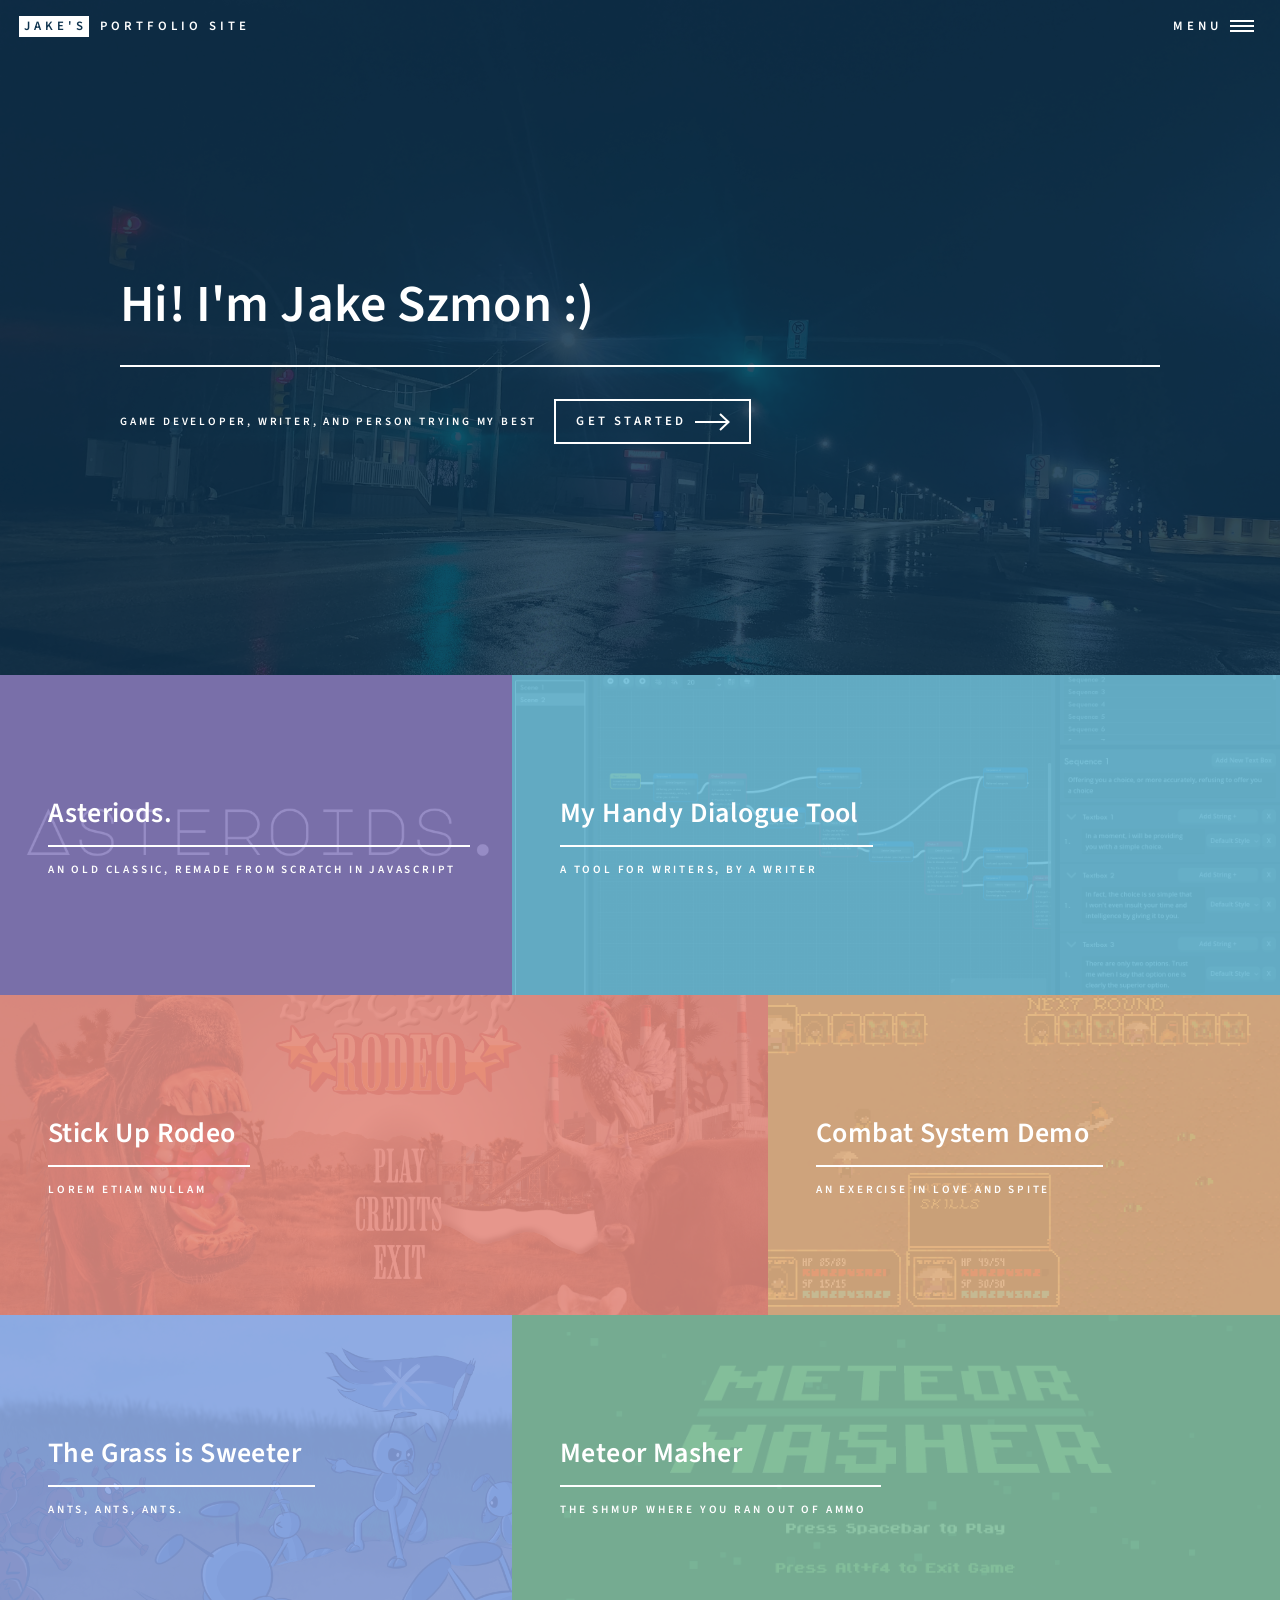
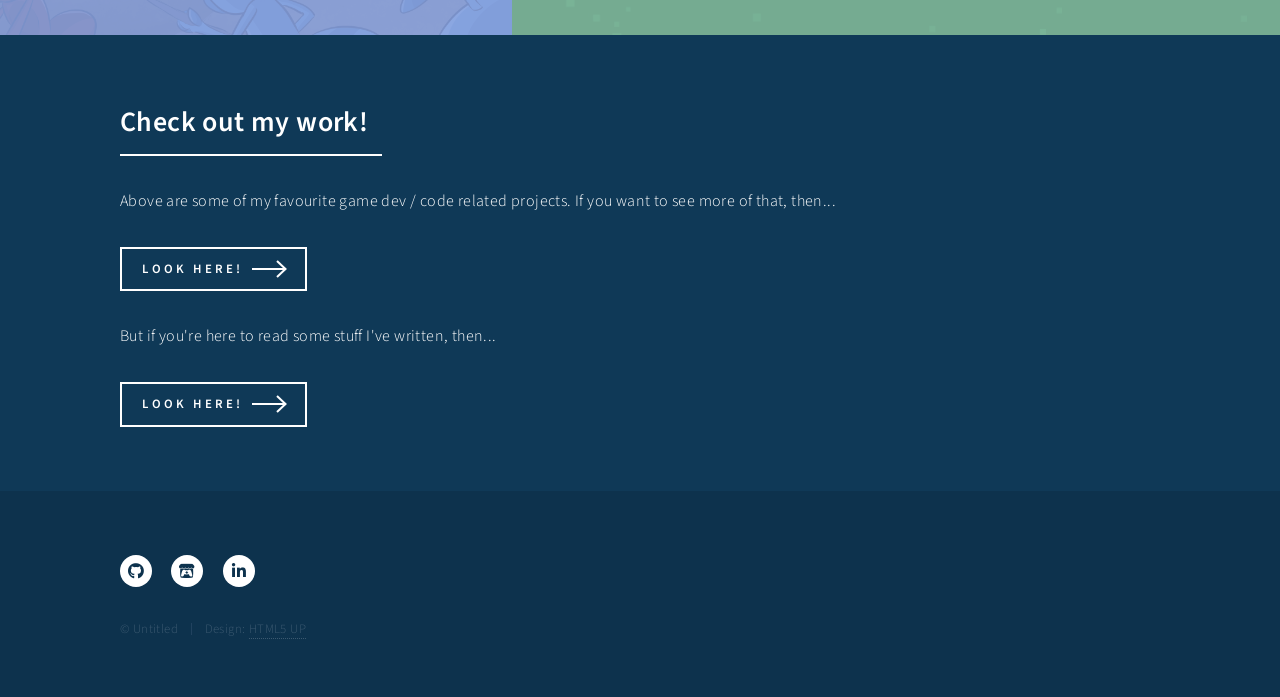
==== commit 6e270652: "Updated the segment of my home page that links to domain specific landing pages" ====
--- a/index.html
+++ b/index.html
@@ -40,7 +40,7 @@
 								<h1>Hi! I'm Jake Szmon :)</h1>
 							</header>
 							<div class="content">
-								<p>Game Developer, Writer, and person trying my best!</p>
+								<p>Game Developer, Writer, and person trying my best</p>
 								<ul class="actions">
 									<li><a href="#one" class="button next scrolly">Get Started</a></li>
 								</ul>
@@ -113,12 +113,15 @@
 							<section id="two">
 								<div class="inner">
 									<header class="major">
-										<h2>Massa libero</h2>
+										<h2>Check out my work!</h2>
 									</header>
-									<p>Nullam et orci eu lorem consequat tincidunt vivamus et sagittis libero. Mauris aliquet magna magna sed nunc rhoncus pharetra. Pellentesque condimentum sem. In efficitur ligula tate urna. Maecenas laoreet massa vel lacinia pellentesque lorem ipsum dolor. Nullam et orci eu lorem consequat tincidunt. Vivamus et sagittis libero. Mauris aliquet magna magna sed nunc rhoncus amet pharetra et feugiat tempus.</p>
+									<p>Above are some of my favourite game dev / code related projects. If you want to see more of that, then...</p>
 									<ul class="actions">
-										<li><a href="/assets/pages/ProgrammingProjects.html" class="button next">Programming</a></li>
-										<li><a href="/assets/pages/ProgrammingProjects.html" class="button next">Writing</a></li>
+										<li><a href="/assets/pages/ProgrammingProjects.html" class="button next">Look Here!</a></li>
+									</ul>
+									<p>But if you're here to read some stuff I've written, then...</p>
+									<ul class="actions">
+										<li><a href="/assets/pages/ProgrammingProjects.html" class="button next">Look Here!</a></li>
 									</ul>
 								</div>
 							</section>
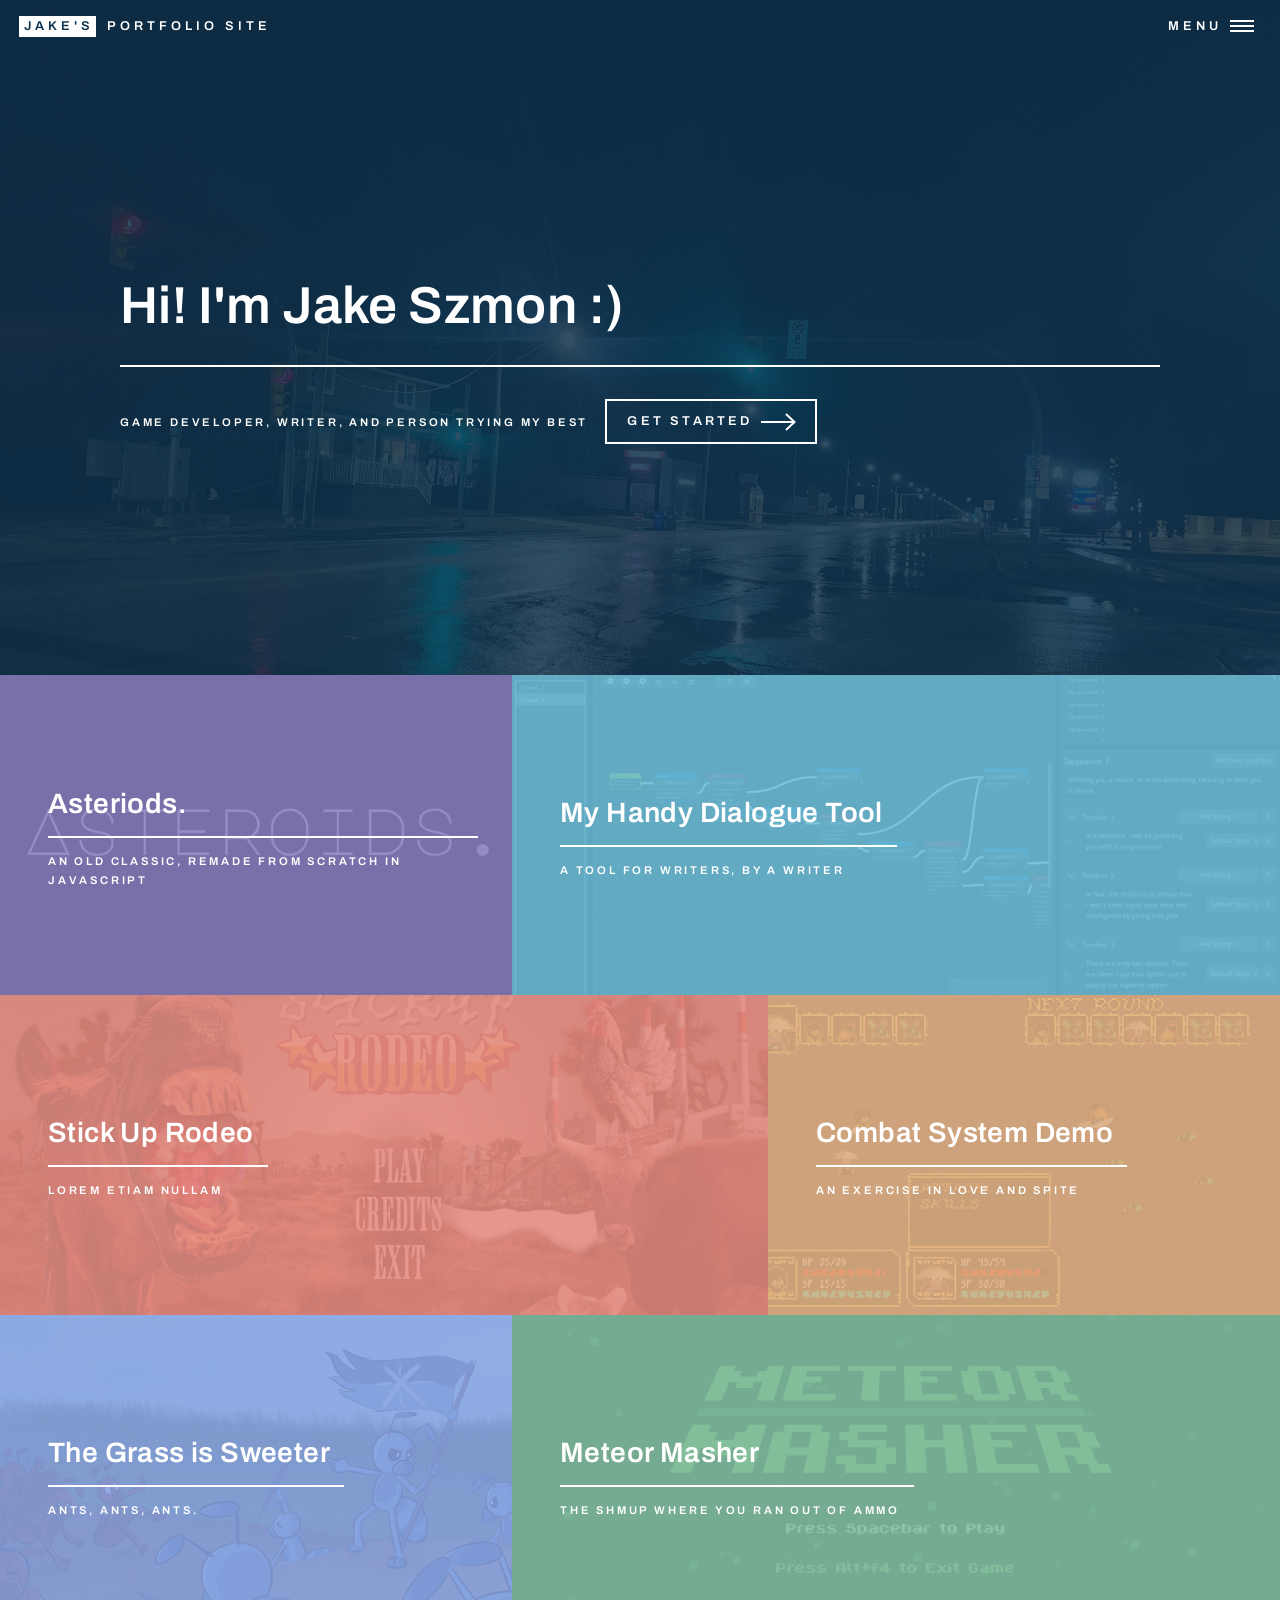
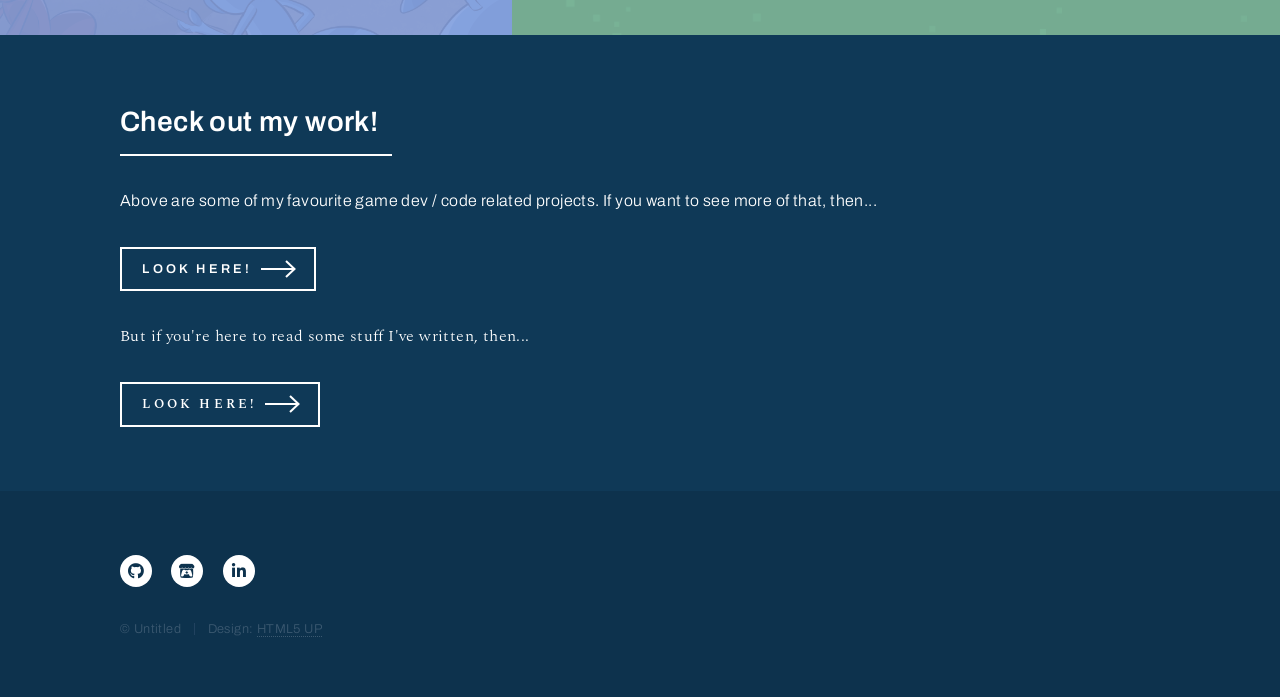
==== commit 7275c027: "Changed up the styling and updated the programming section to have more projects displayed!" ====
--- a/index.html
+++ b/index.html
@@ -40,7 +40,7 @@
 								<h1>Hi! I'm Jake Szmon :)</h1>
 							</header>
 							<div class="content">
-								<p>Game Developer, Writer, and person trying my best</p>
+								<p >Game Developer, Writer, and person trying my best</p>
 								<ul class="actions">
 									<li><a href="#one" class="button next scrolly">Get Started</a></li>
 								</ul>
@@ -115,13 +115,13 @@
 									<header class="major">
 										<h2>Check out my work!</h2>
 									</header>
-									<p>Above are some of my favourite game dev / code related projects. If you want to see more of that, then...</p>
+									<p >Above are some of my favourite game dev / code related projects. If you want to see more of that, then...</p>
 									<ul class="actions">
 										<li><a href="/assets/pages/ProgrammingProjects.html" class="button next">Look Here!</a></li>
 									</ul>
-									<p>But if you're here to read some stuff I've written, then...</p>
+									<p class="bodyText">But if you're here to read some stuff I've written, then...</p>
 									<ul class="actions">
-										<li><a href="/assets/pages/ProgrammingProjects.html" class="button next">Look Here!</a></li>
+										<li><a href="/assets/pages/ProgrammingProjects.html" class="button next bodyText">Look Here!</a></li>
 									</ul>
 								</div>
 							</section>
--- a/assets/css/main.css
+++ b/assets/css/main.css
@@ -1,5 +1,6 @@
 @import url(fontawesome-all.min.css);
 @import url("https://fonts.googleapis.com/css?family=Source+Sans+Pro:300,300italic,600,600italic");
+@import url('https://fonts.googleapis.com/css2?family=Archivo:ital,wght@0,100..900;1,100..900&family=Roboto:ital,wght@0,100..900;1,100..900&family=Spectral+SC:ital,wght@0,200;0,300;0,400;0,500;0,600;0,700;0,800;1,200;1,300;1,400;1,500;1,600;1,700;1,800&family=Spectral:ital,wght@0,200;0,300;0,400;0,500;0,600;0,700;0,800;1,200;1,300;1,400;1,500;1,600;1,700;1,800&display=swap');
 
 /*
 	Forty by HTML5 UP
@@ -103,6 +104,9 @@
 		--color2: #0F3957;
 		--color3: #124469;
 		--color4: #15507A;
+
+		--HeaderFontFamily: "Archivo", sans-serif;
+		--BodyFontFamily: "Spectral", serif;
 	}
 
 	body {
@@ -124,7 +128,7 @@
 
 	body, input, select, textarea {
 		color: #ffffff;
-		font-family: "Source Sans Pro", Helvetica, sans-serif;
+		font-family: var(--HeaderFontFamily);
 		font-size: 17pt;
 		font-weight: 300;
 		letter-spacing: 0.025em;
@@ -3971,4 +3975,14 @@
 .image.bordered3 {
 	border: solid 10px;
 	border-color: var(--color4);
+}
+
+
+
+.bodyText {
+	font-family: var(--BodyFontFamily);
+}
+
+.firstColumn {
+	width: 25%;
 }
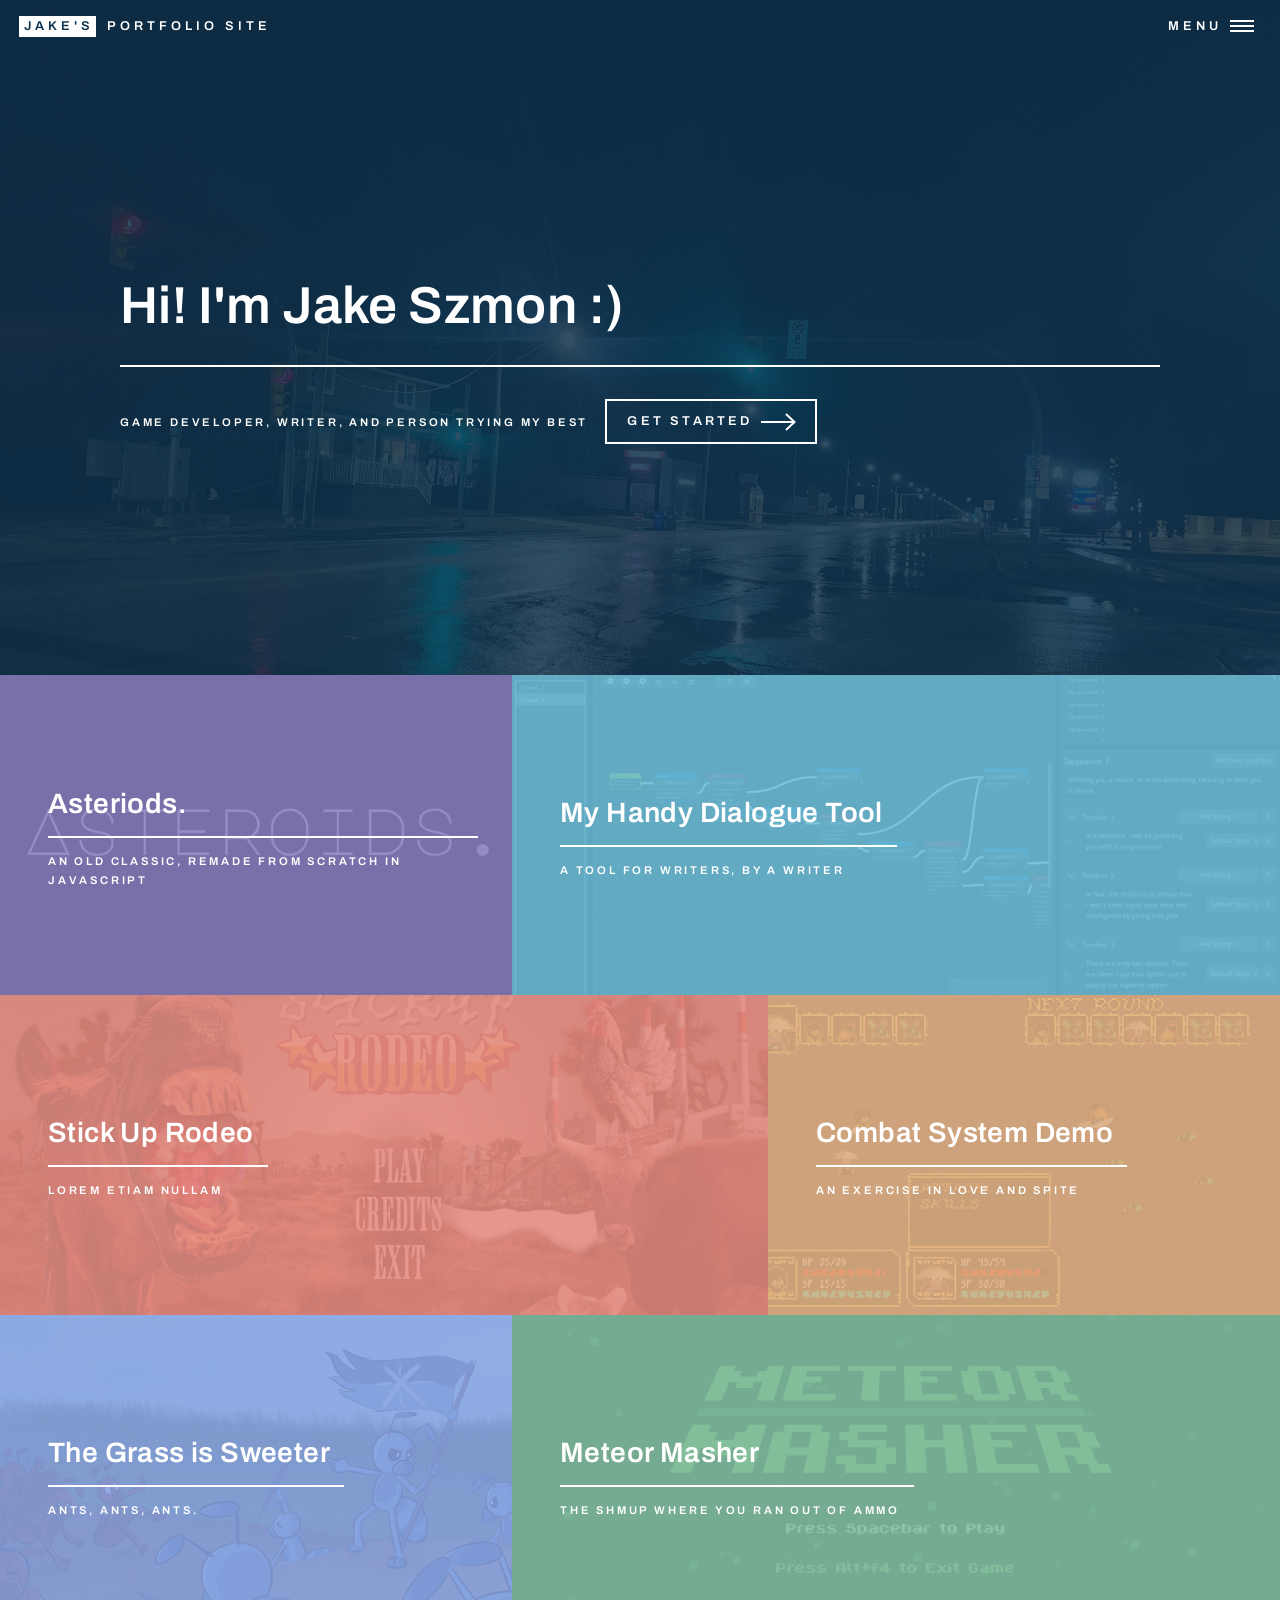
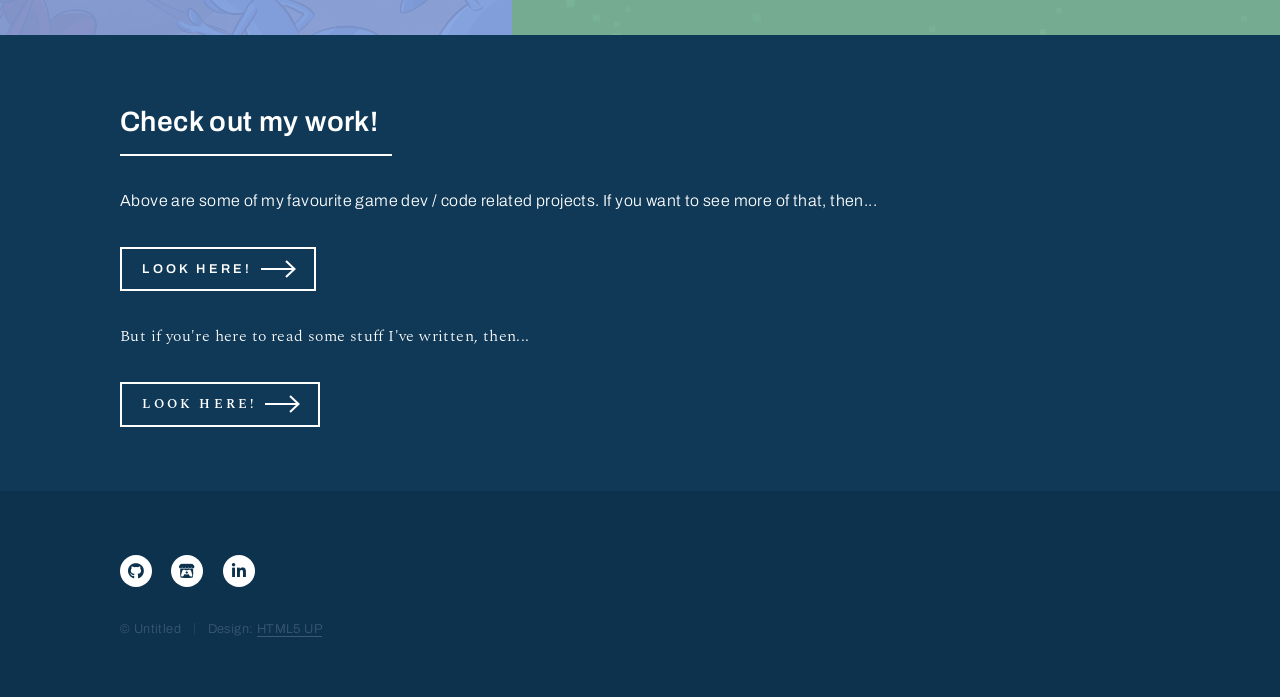
==== commit 05408827: "Added construction page and updated page titles to be proper" ====
--- a/index.html
+++ b/index.html
@@ -121,7 +121,7 @@
 									</ul>
 									<p class="bodyText">But if you're here to read some stuff I've written, then...</p>
 									<ul class="actions">
-										<li><a href="/assets/pages/ProgrammingProjects.html" class="button next bodyText">Look Here!</a></li>
+										<li><a href="/assets/pages/UnderConstruction.html" class="button next bodyText">Look Here!</a></li>
 									</ul>
 								</div>
 							</section>
--- a/assets/css/main.css
+++ b/assets/css/main.css
@@ -164,7 +164,7 @@
 		-webkit-transition: color 0.2s ease-in-out, border-bottom-color 0.2s ease-in-out;
 		-ms-transition: color 0.2s ease-in-out, border-bottom-color 0.2s ease-in-out;
 		transition: color 0.2s ease-in-out, border-bottom-color 0.2s ease-in-out;
-		border-bottom: dotted 1px;
+		border-bottom: solid 1px;
 		color: inherit;
 		text-decoration: none;
 	}
@@ -3985,4 +3985,29 @@
 
 .firstColumn {
 	width: 25%;
+}
+
+.firstList {
+	background-color: var(--color2);
+}
+.secondList {
+	background-color: var(--color3);
+	padding: 2em 3em 0em 3em; 
+}
+.thirdList {
+	background-color: var(--color4);
+	padding: 2em 3em 0em 3em; 
+}
+
+
+p.details {
+	margin: 0em 0em 1.5em 0em;
+}
+.icons.details {
+	margin: 0em;
+}
+
+
+.projectFooter {
+	background-color: var(--color2);
 }
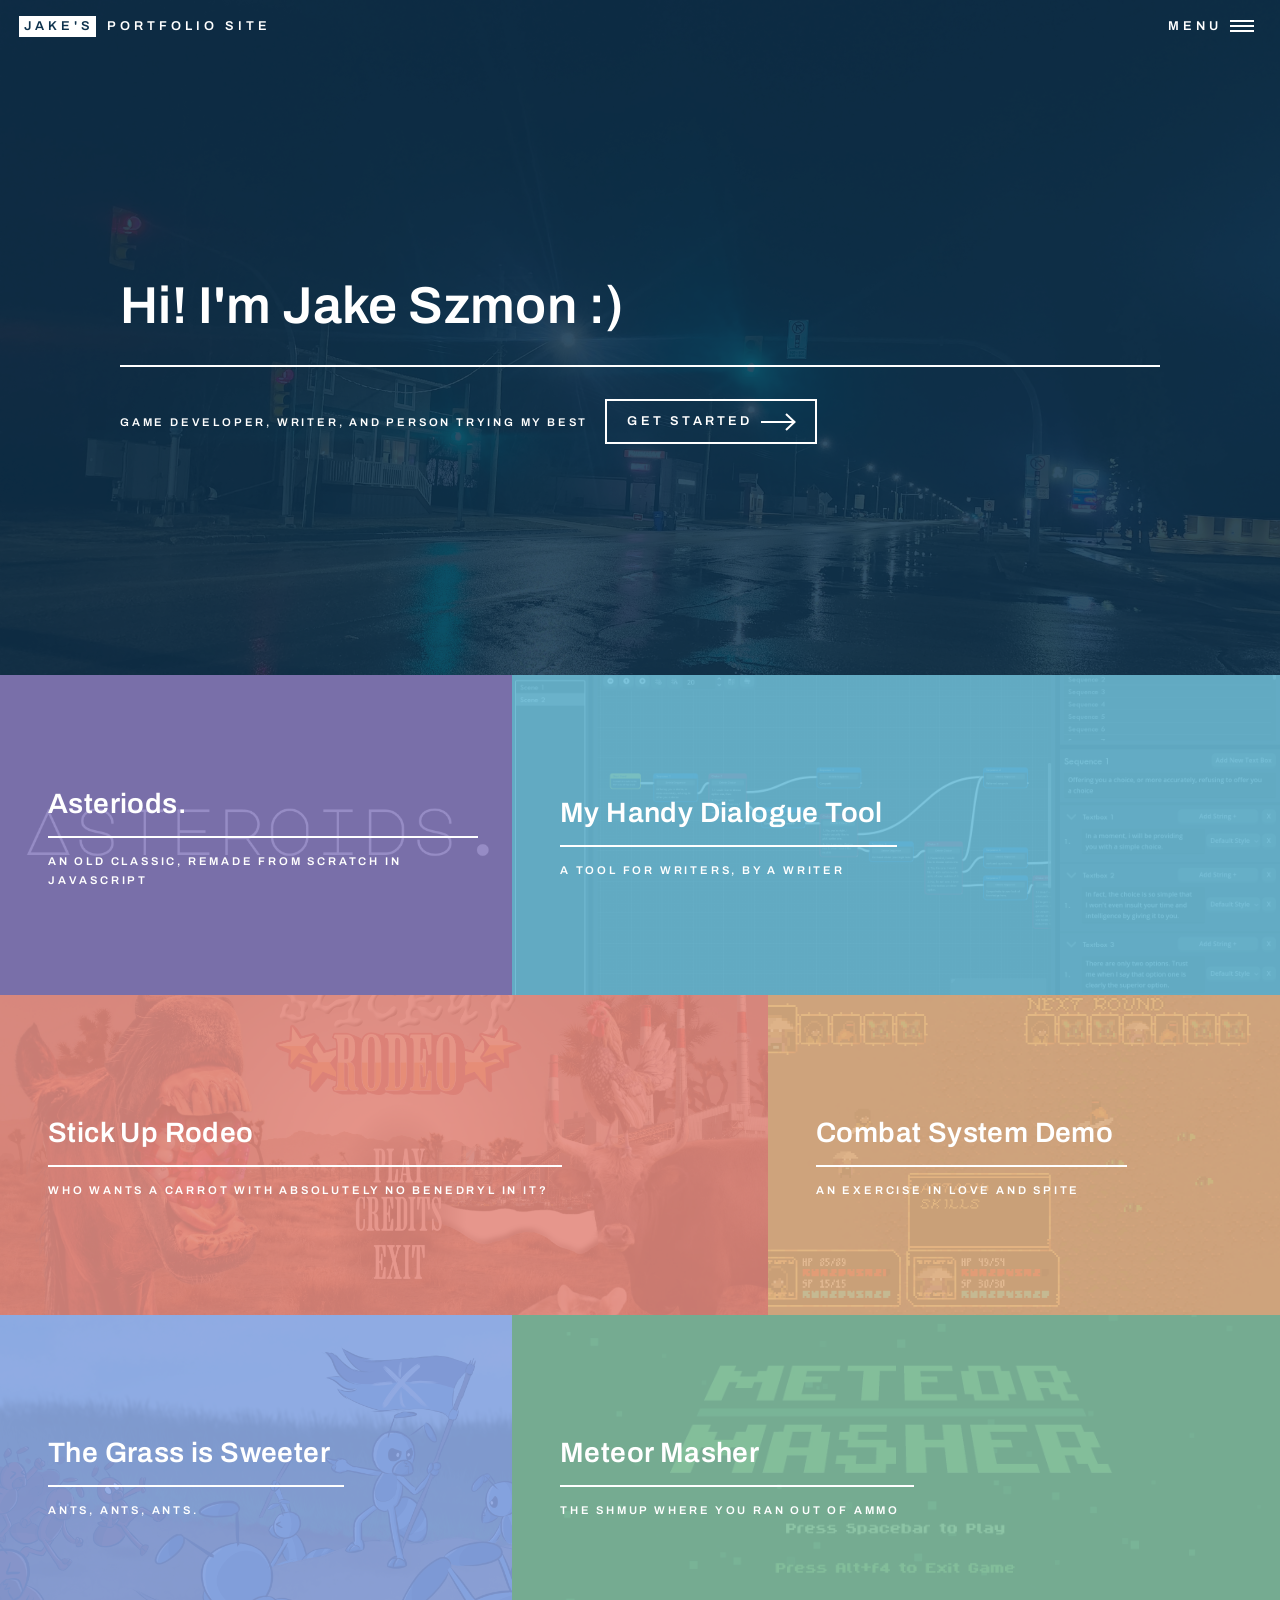
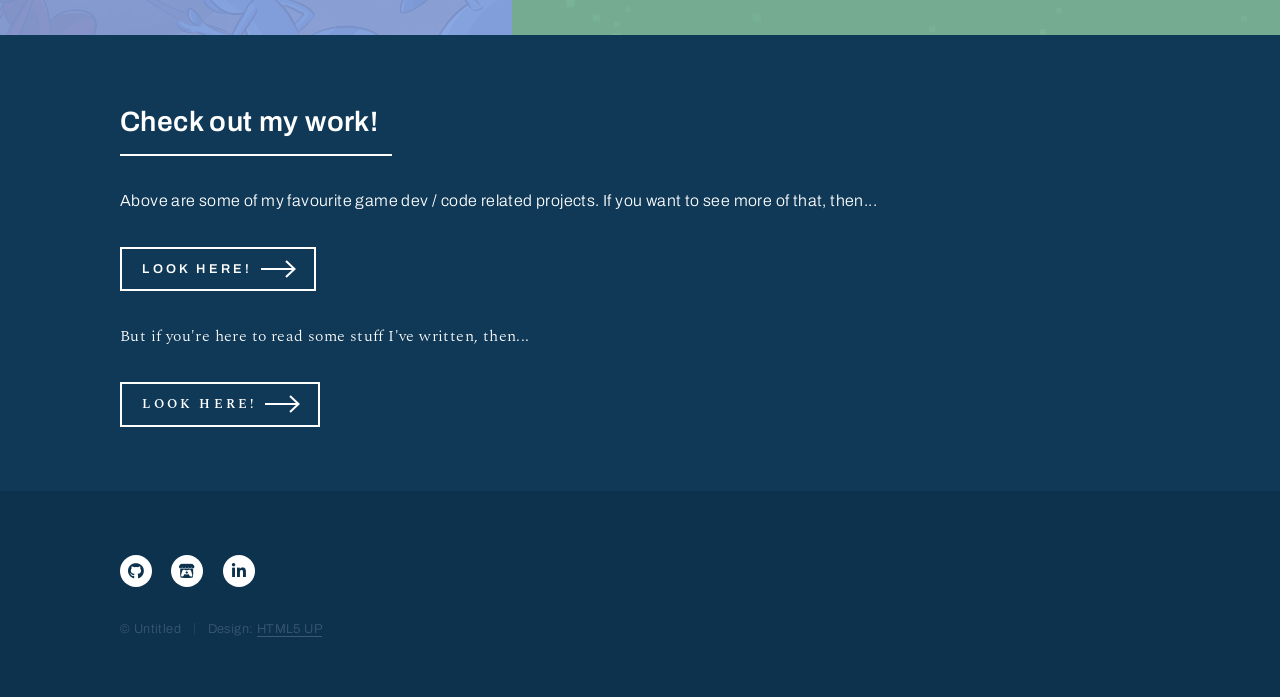
==== commit 6af406dc: "Fixed some mistaken text on the programming projects and index pages" ====
--- a/index.html
+++ b/index.html
@@ -77,7 +77,7 @@
 									</span>
 									<header class="major">
 										<h3><a href="/assets/pages/projects/stickuprodeo.html" class="link">Stick Up Rodeo</a></h3>
-										<p>Lorem etiam nullam</p>
+										<p>Who wants a carrot with absolutely no benedryl in it?</p>
 									</header>
 								</article>
 								<article>
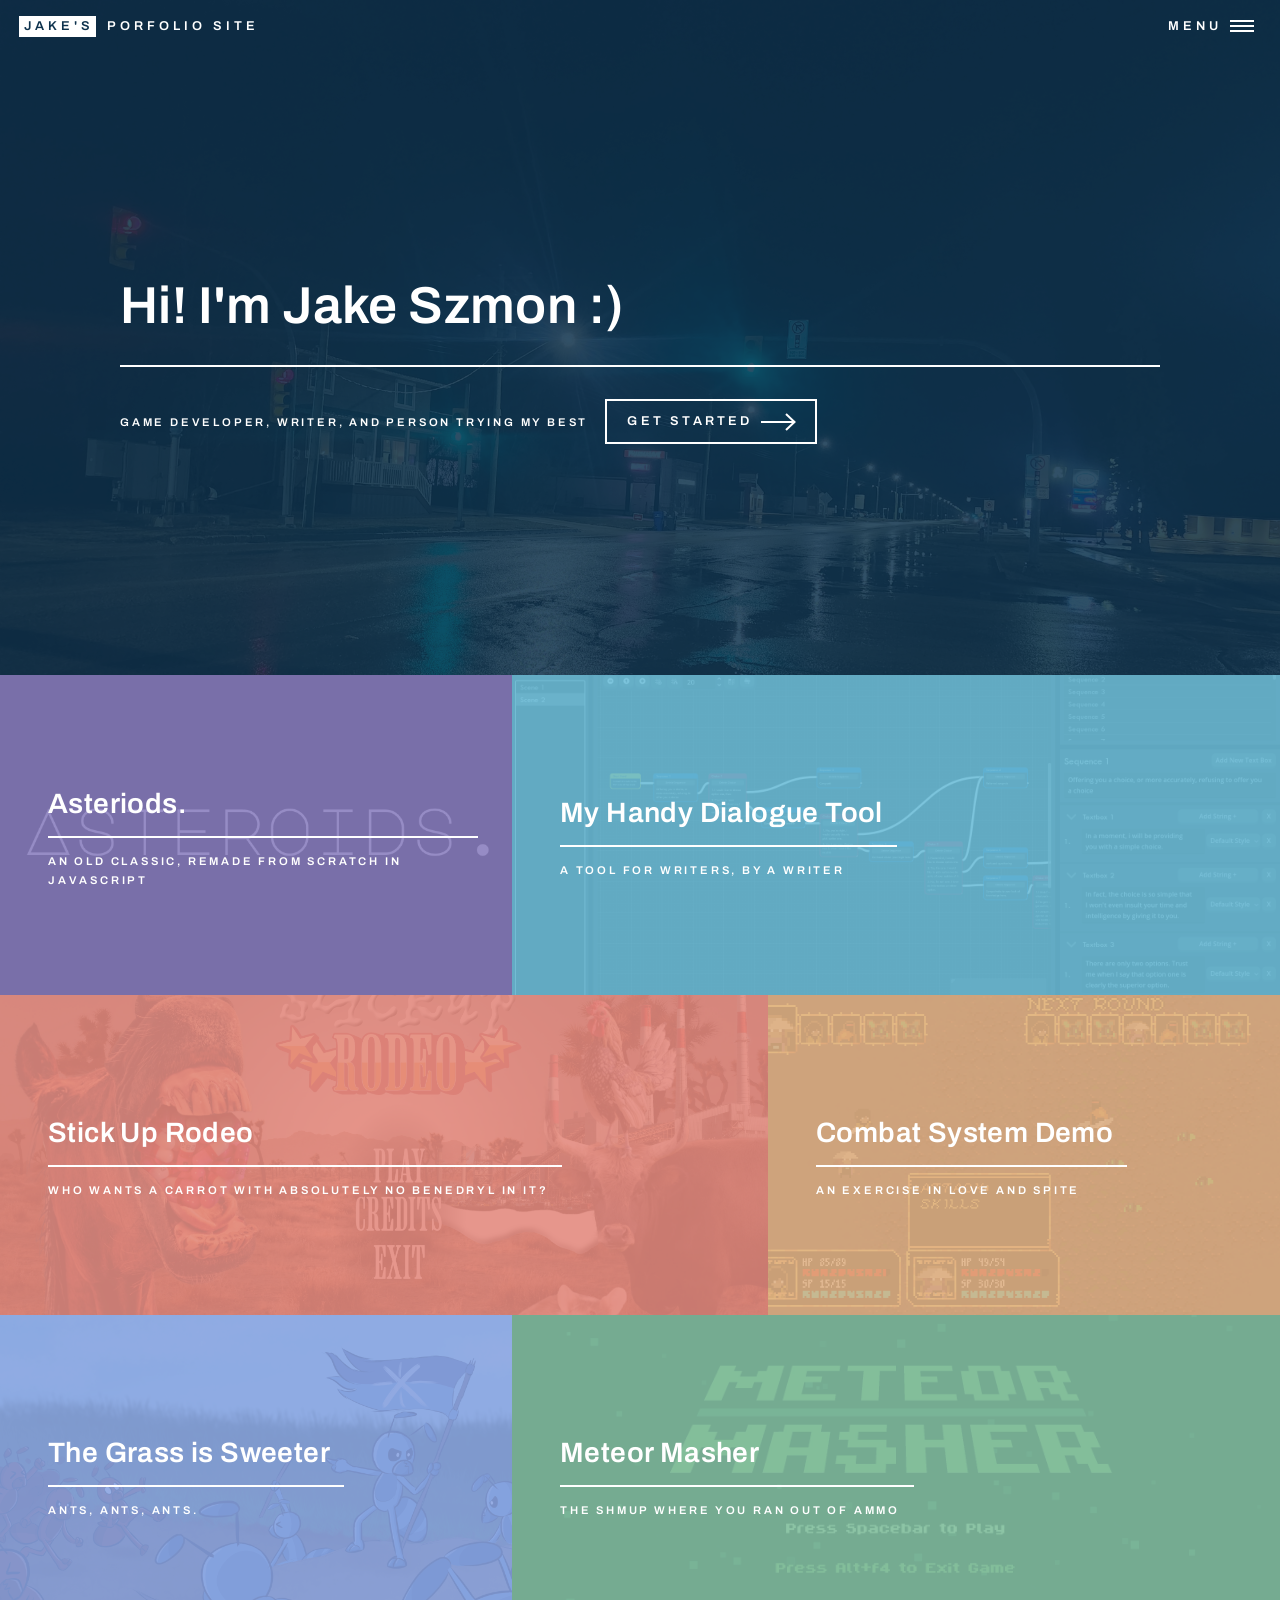
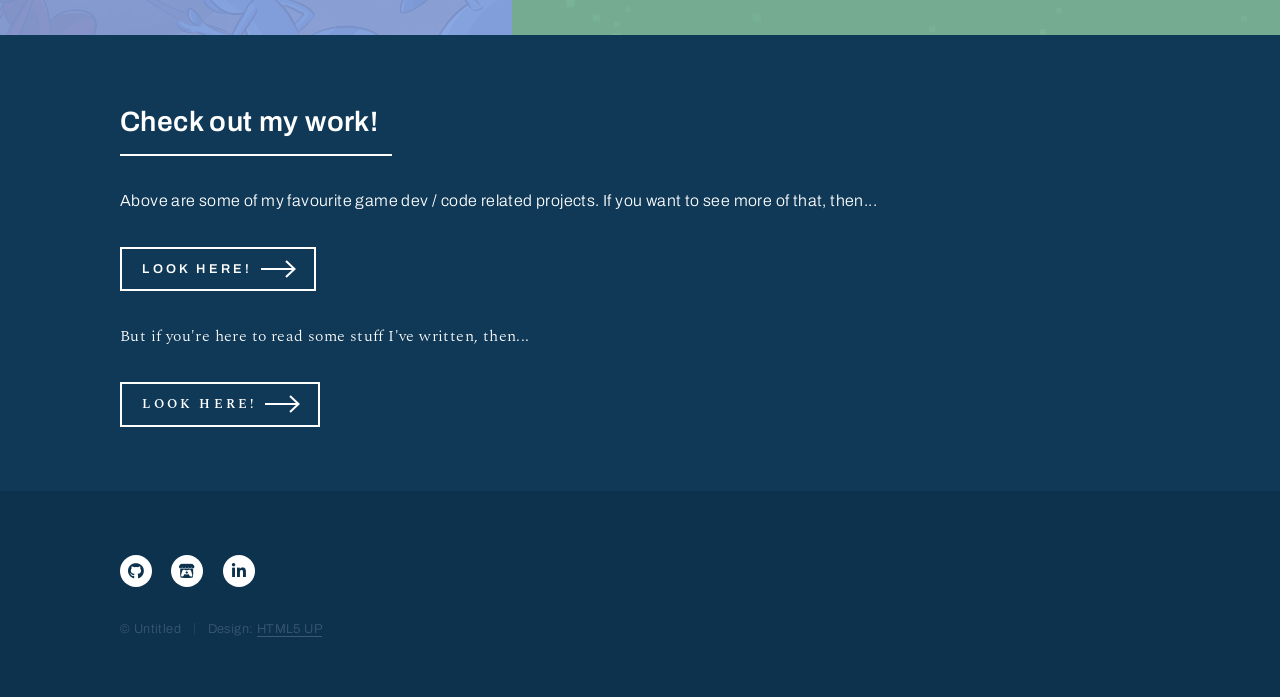
==== commit 47587703: "Fixed a formatting quirk I just noticed with the "Jake's Portfolio Site" header thingy" ====
--- a/index.html
+++ b/index.html
@@ -19,7 +19,7 @@
 
 				<!-- Header -->
 					<header id="header" class="alt">
-						<a href="index.html" class="logo"><strong>Jake's</strong><span> Portfolio Site</span></a>
+						<a href="index.html" class="logo"><strong>Jake<span>'s</span></strong> <span>Porfolio Site</span></a>
 						<nav>
 							<a href="#menu">Menu</a>
 						</nav>
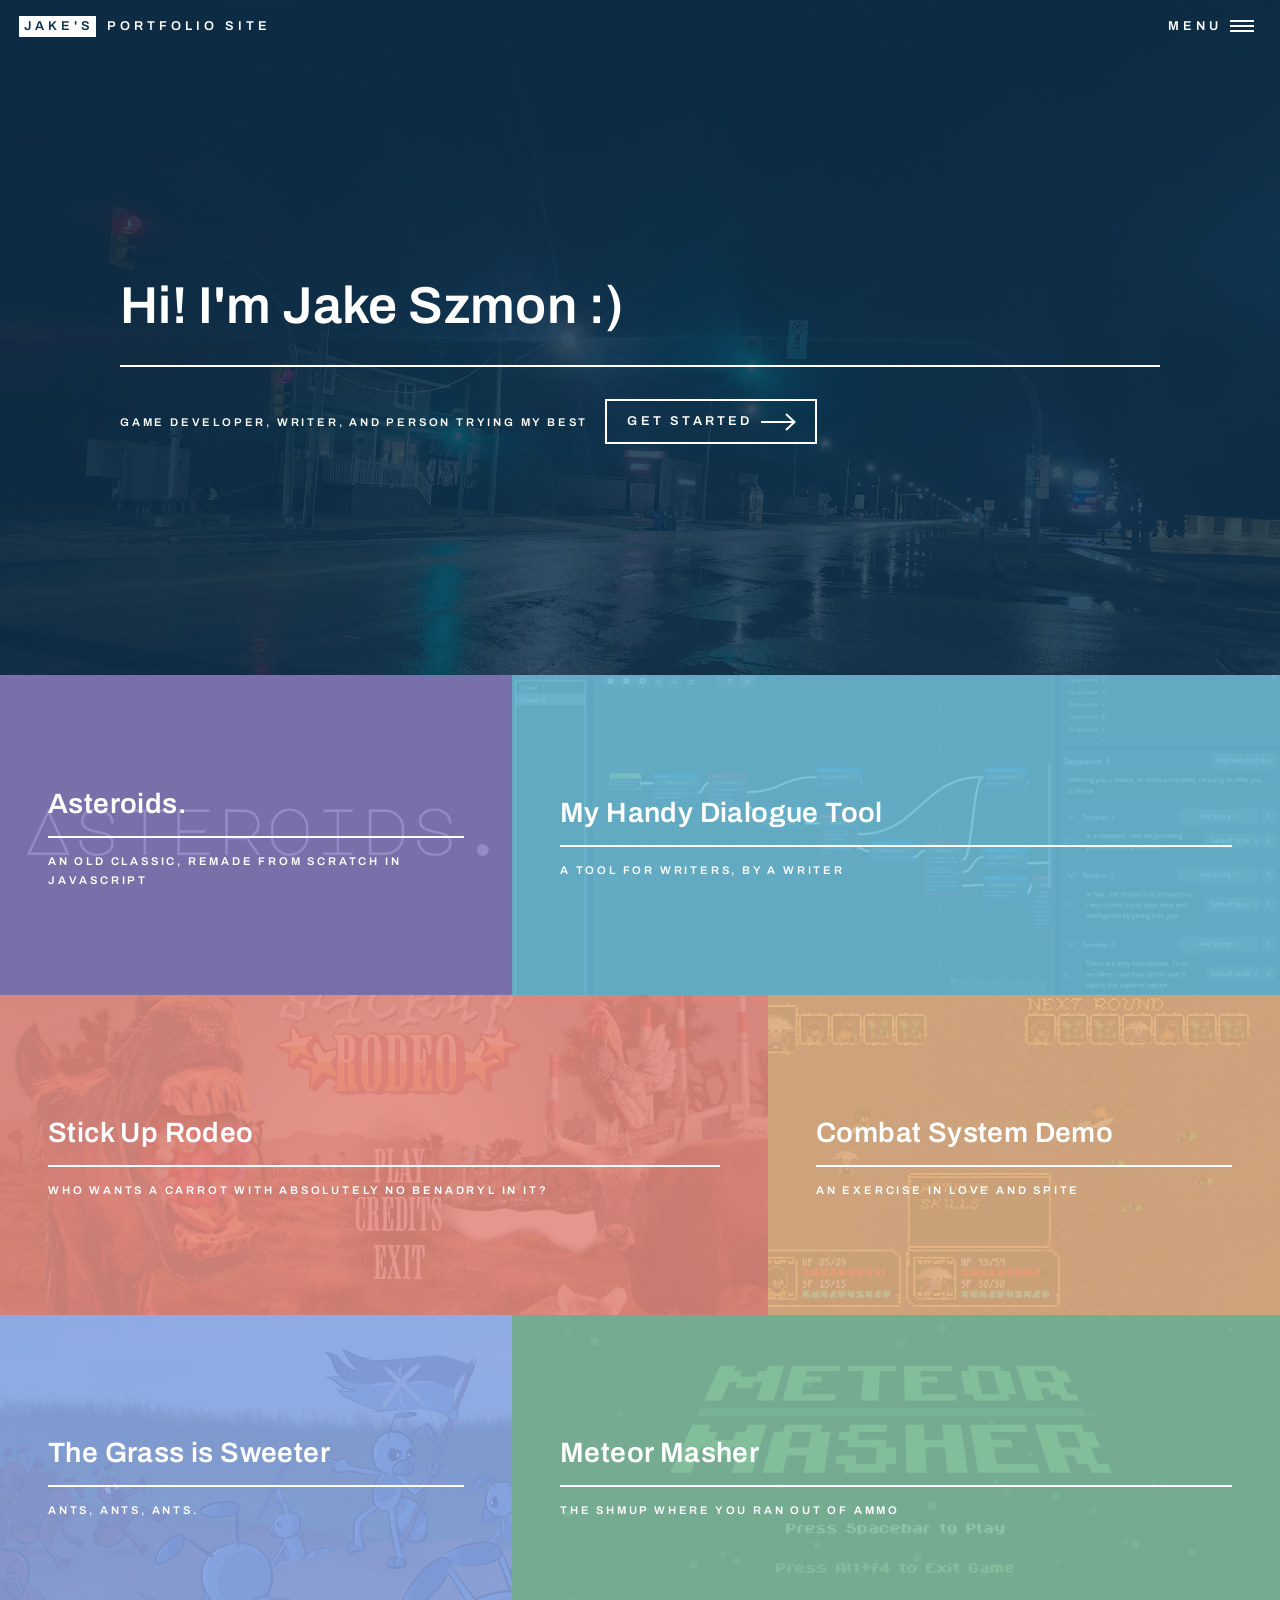
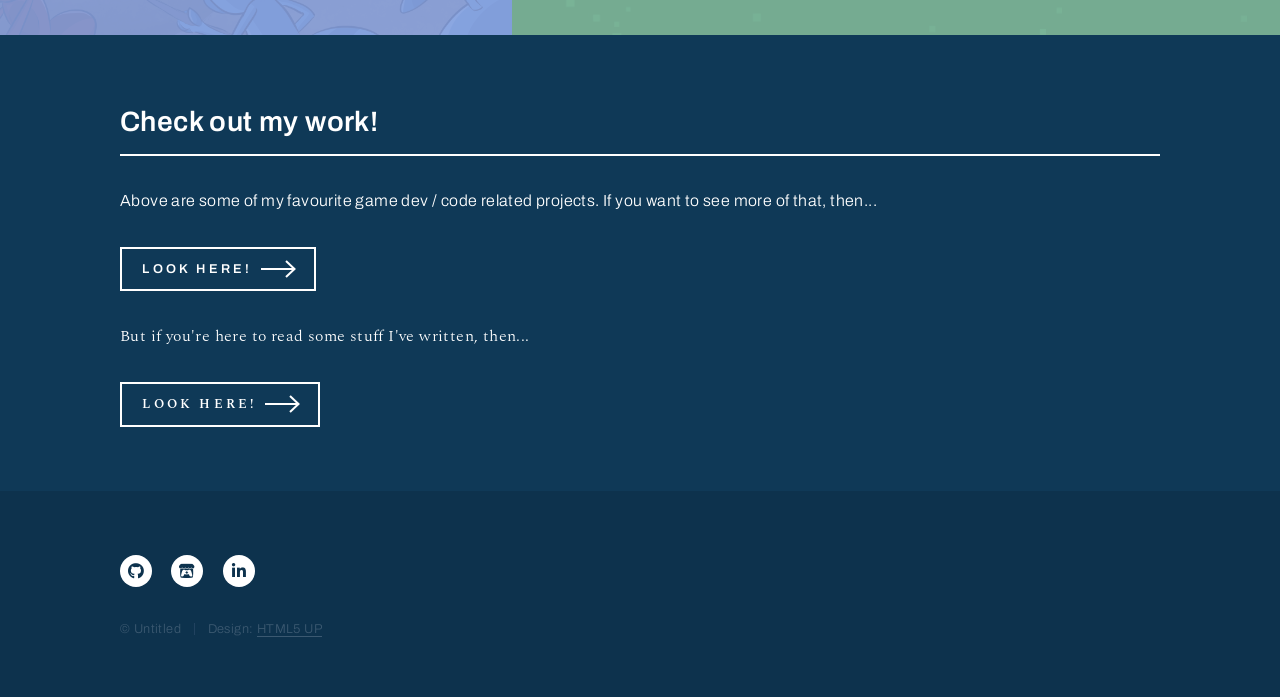
==== commit fd1f6e3d: "Installed a spell checker and went through all of my pages to remove typos" ====
--- a/index.html
+++ b/index.html
@@ -19,7 +19,7 @@
 
 				<!-- Header -->
 					<header id="header" class="alt">
-						<a href="index.html" class="logo"><strong>Jake<span>'s</span></strong> <span>Porfolio Site</span></a>
+						<a href="index.html" class="logo"><strong>Jake<span>'s</span></strong> <span>Portfolio Site</span></a>
 						<nav>
 							<a href="#menu">Menu</a>
 						</nav>
@@ -58,7 +58,7 @@
 										<img src="/assets/images/projects/asteroids/aster_Header.png" alt="" />
 									</span>
 									<header class="major">
-										<h3><a href="/assets/pages/projects/asteroids.html" class="link">Asteriods.</a></h3>
+										<h3><a href="/assets/pages/projects/asteroids.html" class="link">Asteroids.</a></h3>
 										<p>An old classic, remade from scratch in javascript</p>
 									</header>
 								</article>
@@ -77,7 +77,7 @@
 									</span>
 									<header class="major">
 										<h3><a href="/assets/pages/projects/stickuprodeo.html" class="link">Stick Up Rodeo</a></h3>
-										<p>Who wants a carrot with absolutely no benedryl in it?</p>
+										<p>Who wants a carrot with absolutely no Benadryl in it?</p>
 									</header>
 								</article>
 								<article>
@@ -104,7 +104,7 @@
 									</span>
 									<header class="major">
 										<h3><a href="/assets/pages/projects/meteormasher.html" class="link">Meteor Masher</a></h3>
-										<p>The Shmup where you ran out of ammo</p>
+										<p>The SHMUP where you ran out of ammo</p>
 									</header>
 								</article>
 							</section>
--- a/assets/css/main.css
+++ b/assets/css/main.css
@@ -196,6 +196,7 @@
 		font-weight: 600;
 		line-height: 1.65;
 		margin: 0 0 1em 0;
+		word-wrap: break-word;
 	}
 
 		h1 a, h2 a, h3 a, h4 a, h5 a, h6 a {
@@ -1784,13 +1785,13 @@
 		width: -moz-max-content;
 		width: -webkit-max-content;
 		width: -ms-max-content;
-		width: max-content;
+		width: 100%;
 		margin-bottom: 2em;
 	}
 
 		header.major > :first-child {
 			margin-bottom: 0;
-			width: calc(100% + 0.5em);
+			width: 100% + 0.5em;
 		}
 
 			header.major > :first-child:after {
@@ -2185,10 +2186,6 @@
 			max-width: 30%;
 		}
 
-			.image.left img, .image.right img {
-				width: 100%;
-			}
-
 		.image.left {
 			float: left;
 			margin: 0 1.5em 1.25em 0;
@@ -2200,6 +2197,47 @@
 			margin: 0 0 1.25em 1.5em;
 			top: 0.25em;
 		}
+
+
+			.image.left img, .image.right img {
+				width: 100%;
+			}
+
+			.image.left video, .image.right video {
+				width: 100%;
+			}
+
+			.image.left div, .image.right div {
+				width: 100%;
+			}
+
+			@media screen and (max-width: 1680px) {
+				.image.left, .image.right {
+					max-width: 30%;
+				}
+			}
+
+
+			@media screen and (max-width: 1000px) {
+				.image.left, .image.right {
+					max-width: 45%;
+				}
+			}
+
+			@media screen and (max-width: 800px) {
+				.image.left, .image.right {
+					max-width: 50%;
+				}
+			}
+
+			@media screen and (max-width: 600px) {
+				.image.left, .image.right {
+					max-width: 100%;
+					margin: 0 0 1.25em 0;
+				}
+			}
+			
+		
 
 		.image.fit {
 			display: block;
@@ -3966,7 +4004,7 @@
 
 .image.bordered {
 	border: solid 10px;
-	border-color: var(--color2);
+	border-color: var(--color3);
 }
 .image.bordered2 {
 	border: solid 10px;
@@ -4007,7 +4045,43 @@
 	margin: 0em;
 }
 
+p.beforeList {
+	margin: 0em 0em 0.5em 0em;
+}
 
 .projectFooter {
 	background-color: var(--color2);
+}
+
+
+.image.bordered > .BigVid {
+	position: relative;
+	padding-bottom: 56.25%;
+}
+
+.image.bordered > .BigVid > iframe {
+	position: absolute;
+	top: 0;
+	left: 0;
+	width: 100%;
+	height: 100%;
+}
+
+
+
+.image.bordered > .SmallPic {
+	display: block;
+	background-color: var(--color3);
+}
+
+.image.bordered > .SmallPic > video {
+	width: 100%;
+	display: block;
+	margin: 0 0 0.5em 0;
+}
+
+.Caption {
+	display: block;
+	width: 100%;
+	text-align: center;
 }
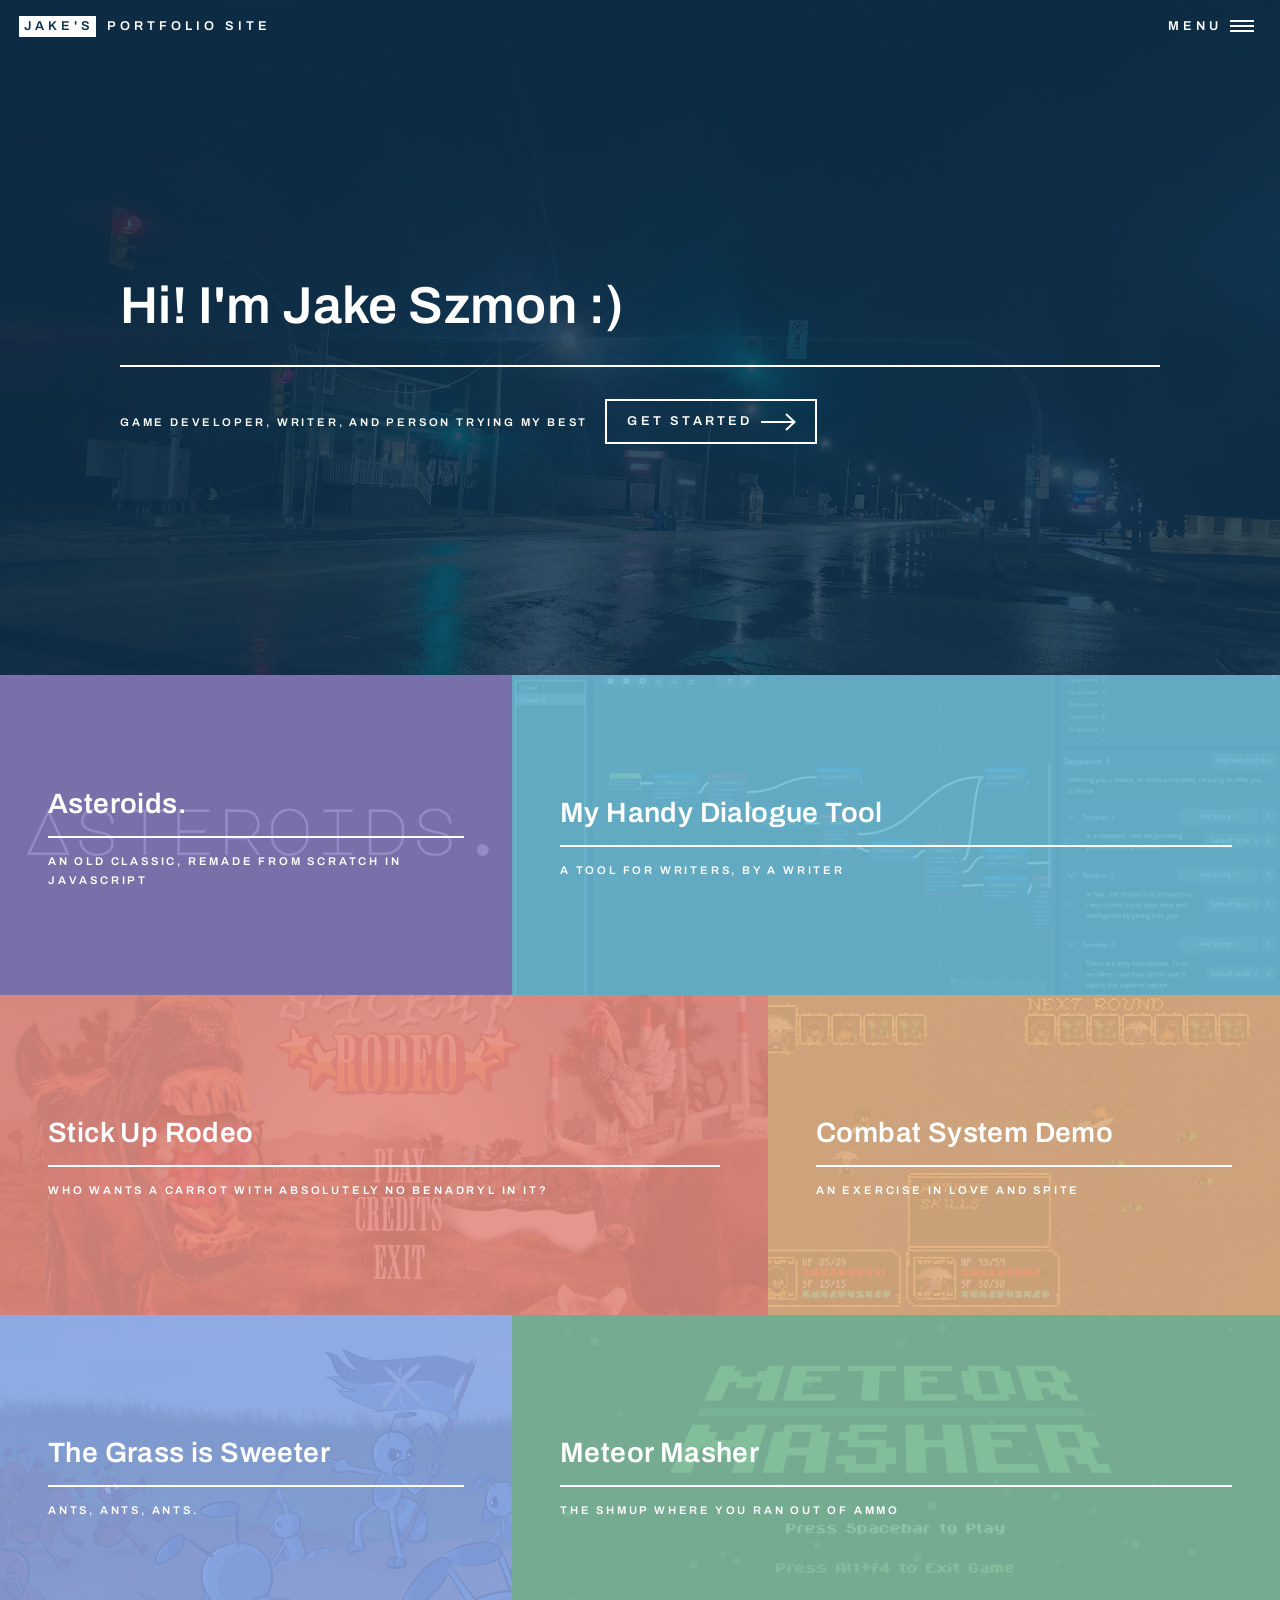
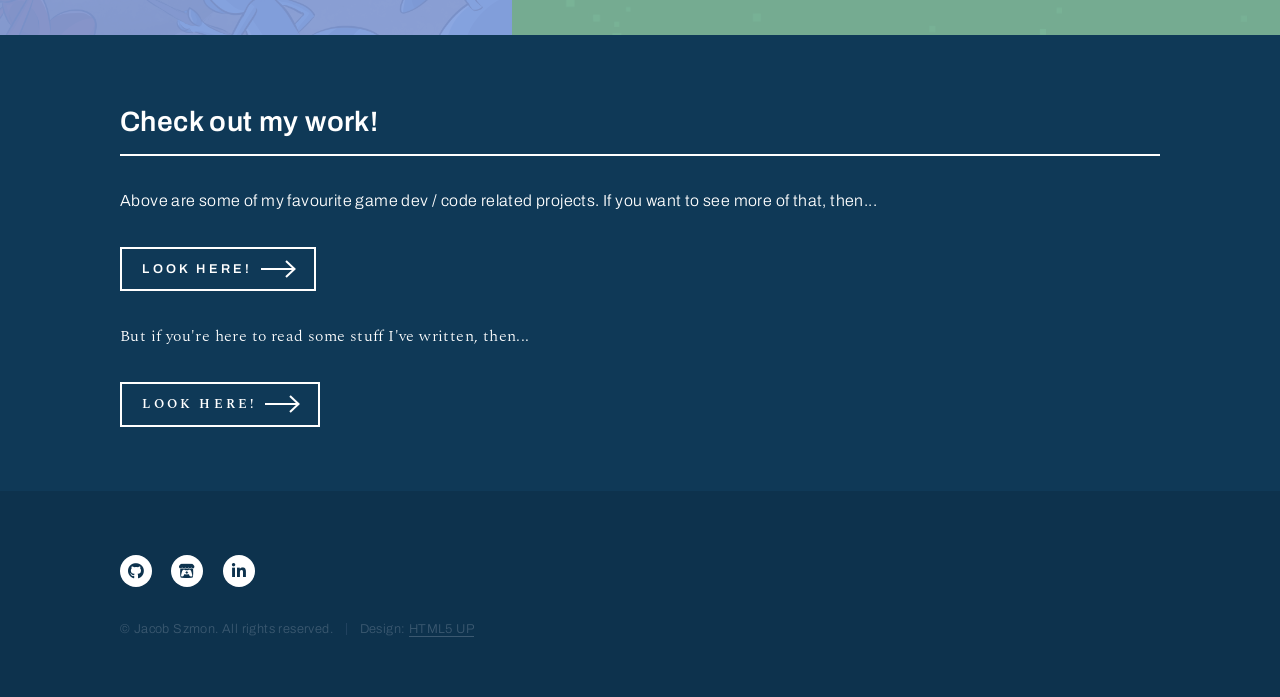
==== commit c19883d0: "Added copyright disclaimers + worked on visual showcasing of the asteroids page" ====
--- a/index.html
+++ b/index.html
@@ -138,7 +138,7 @@
 								<li><a href="https://www.linkedin.com/in/jake-szmon-65138b3aa/" class="icon brands alt fa-linkedin-in"><span class="label">LinkedIn</span></a></li>
 							</ul>
 							<ul class="copyright">
-								<li>&copy; Untitled</li><li>Design: <a href="https://html5up.net">HTML5 UP</a></li>
+								<li>&copy; Jacob Szmon. All rights reserved.</li><li>Design: <a href="https://html5up.net">HTML5 UP</a></li>
 							</ul>
 						</div>
 					</footer>
--- a/assets/css/main.css
+++ b/assets/css/main.css
@@ -4069,12 +4069,12 @@
 
 
 
-.image.bordered > .SmallPic {
+.image.bordered > .Showcase{
 	display: block;
 	background-color: var(--color3);
 }
 
-.image.bordered > .SmallPic > video {
+.image.bordered > .Showcase > video {
 	width: 100%;
 	display: block;
 	margin: 0 0 0.5em 0;
